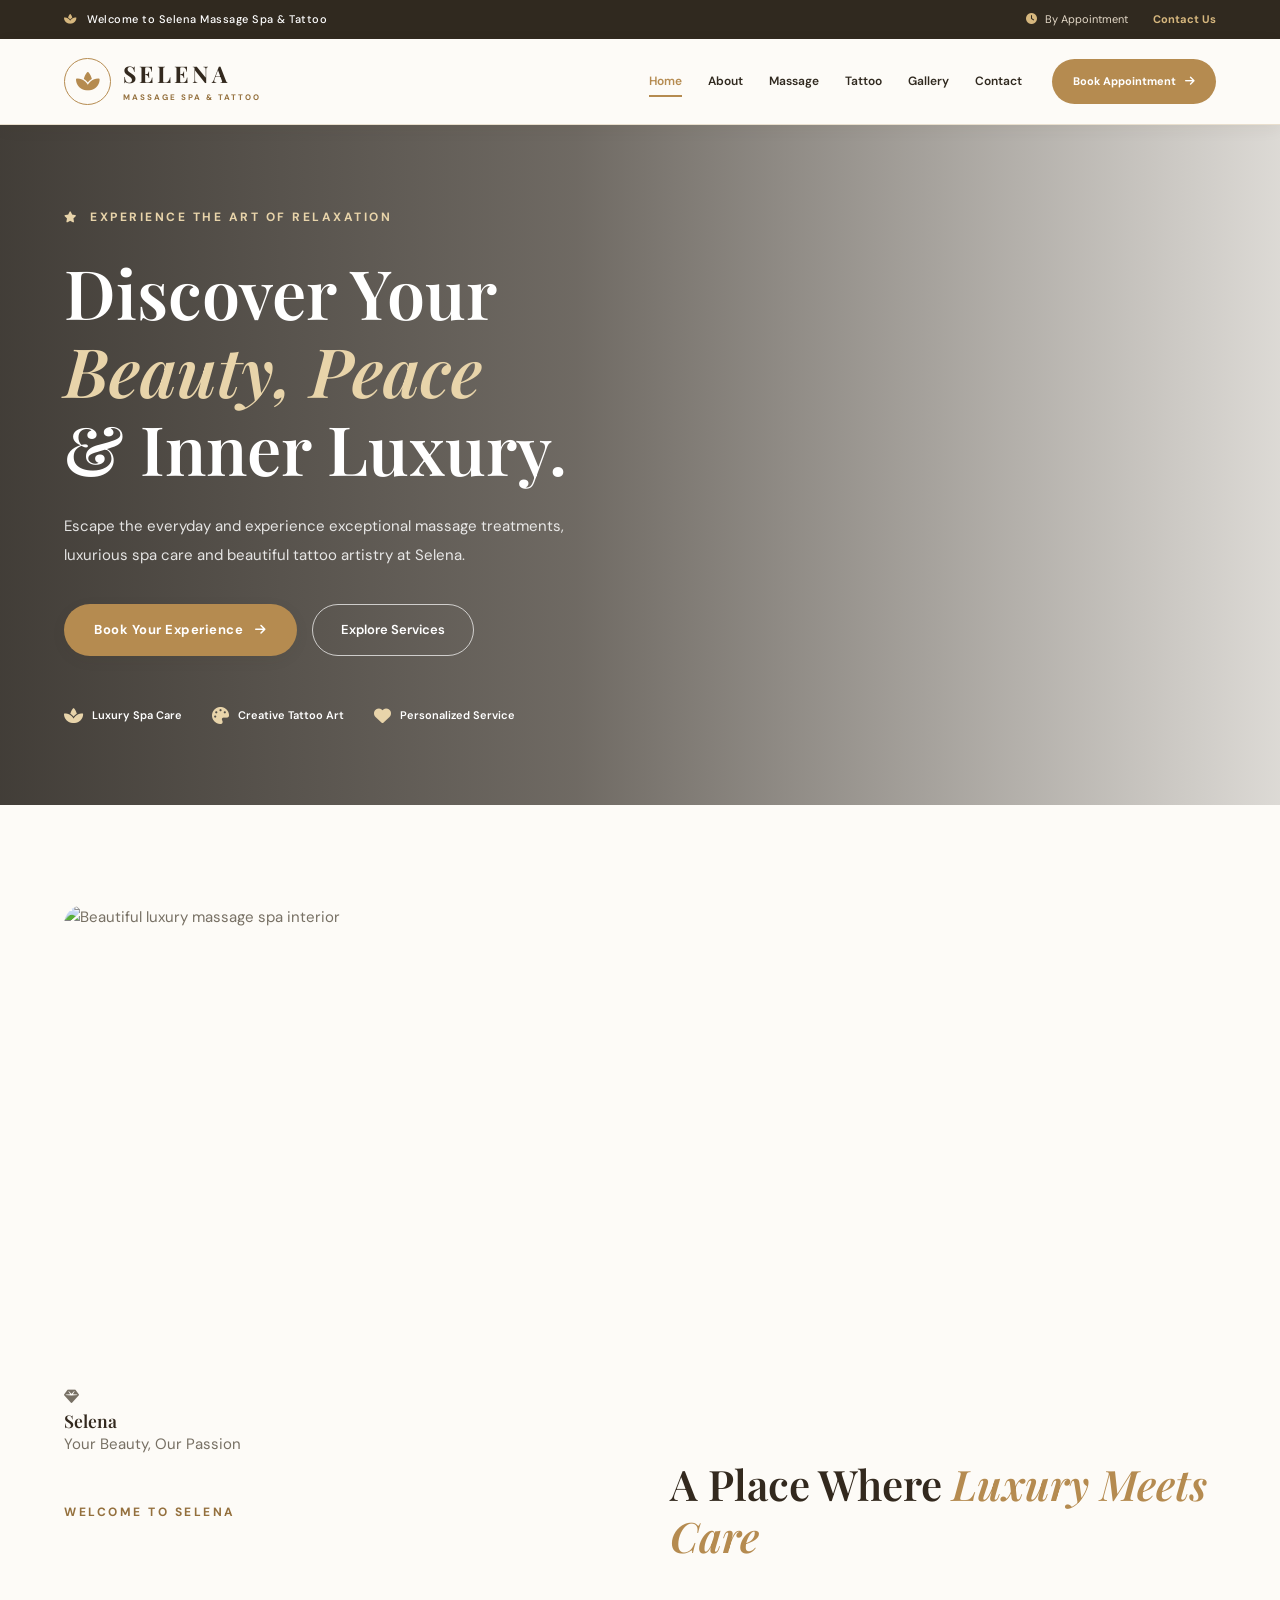
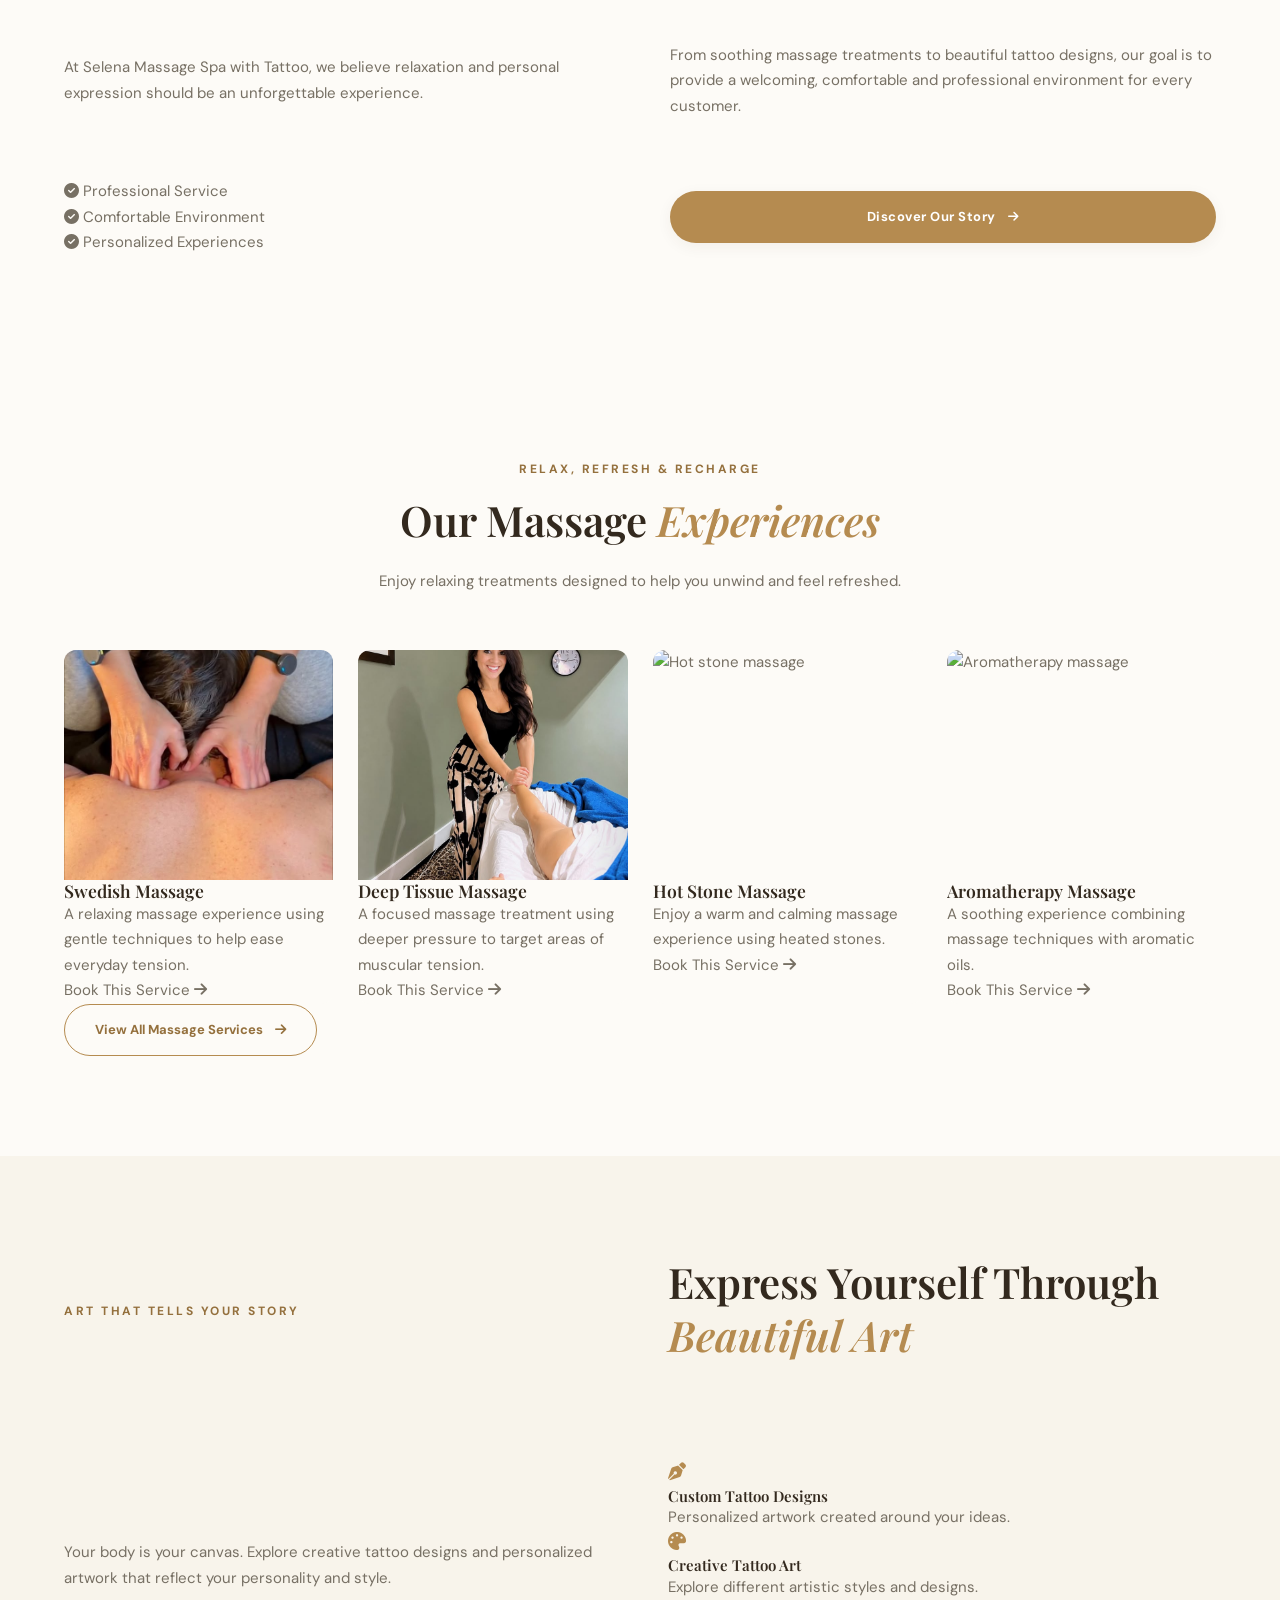
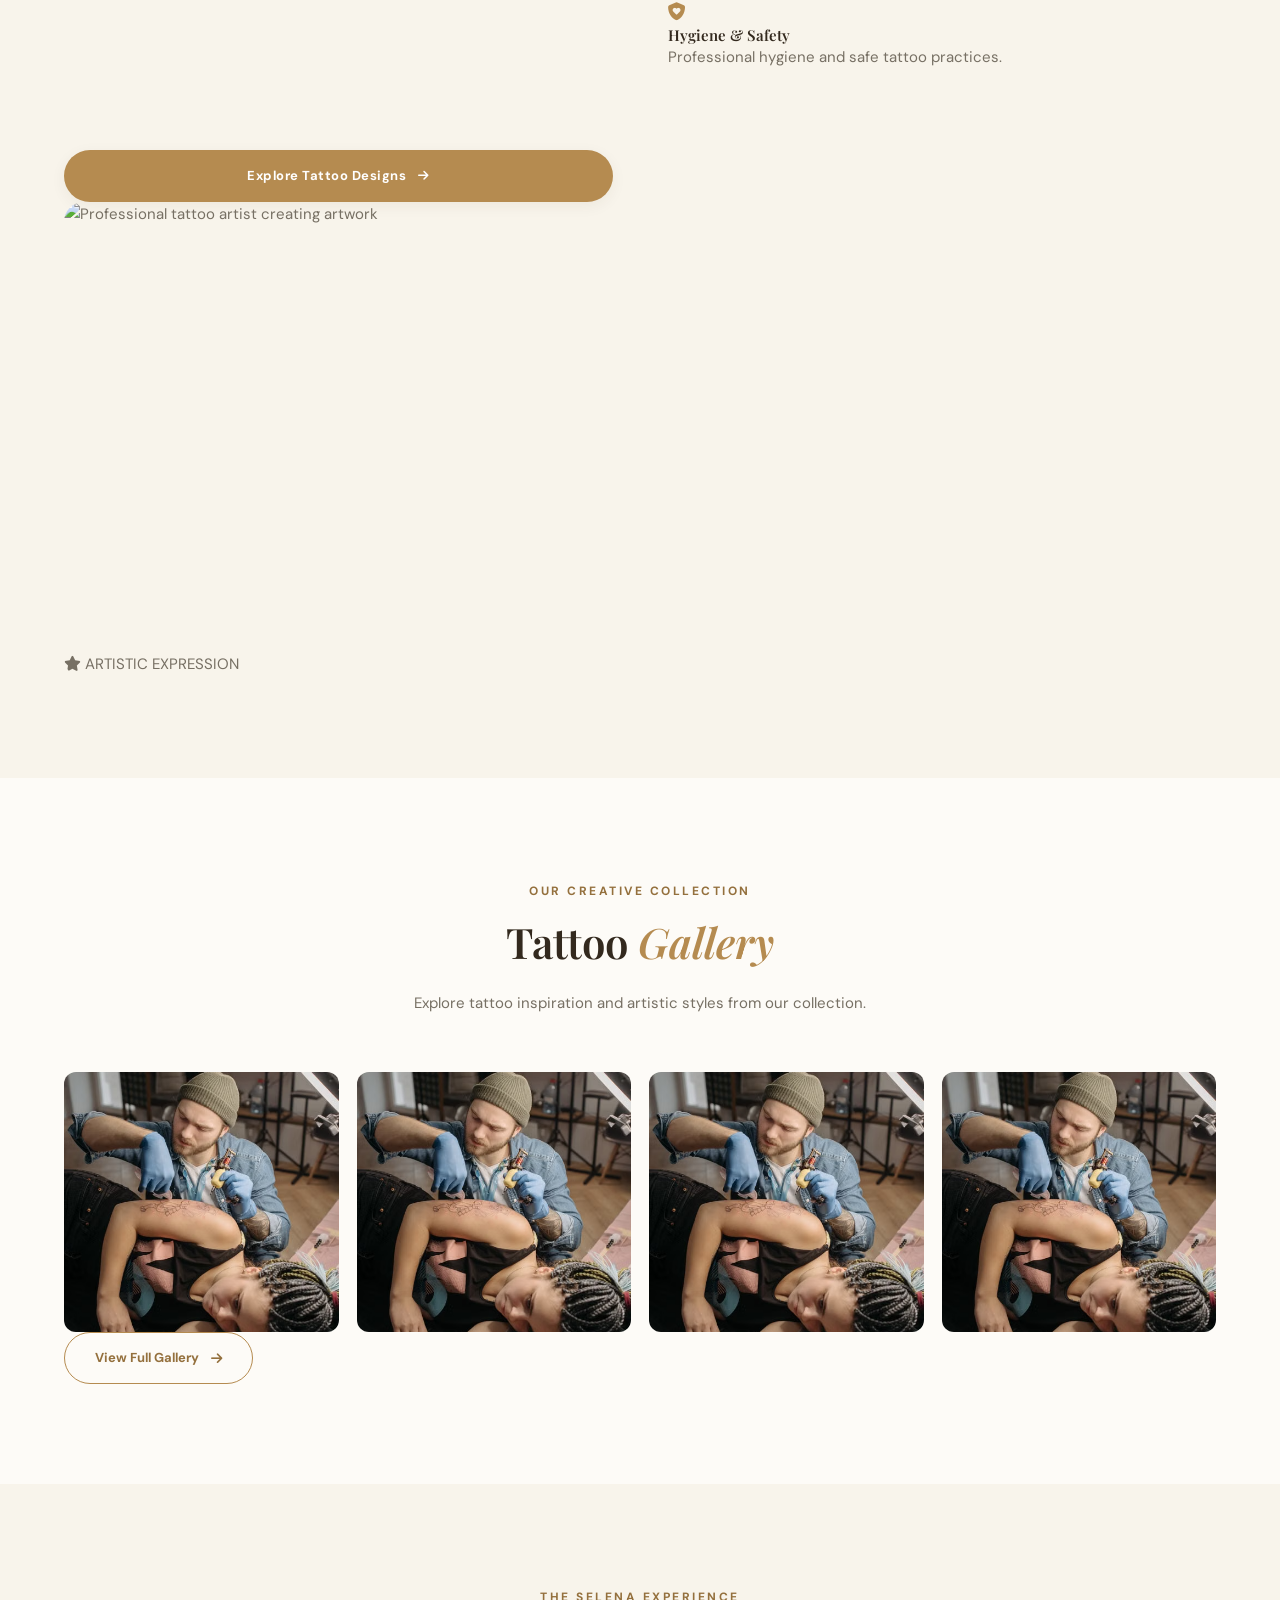
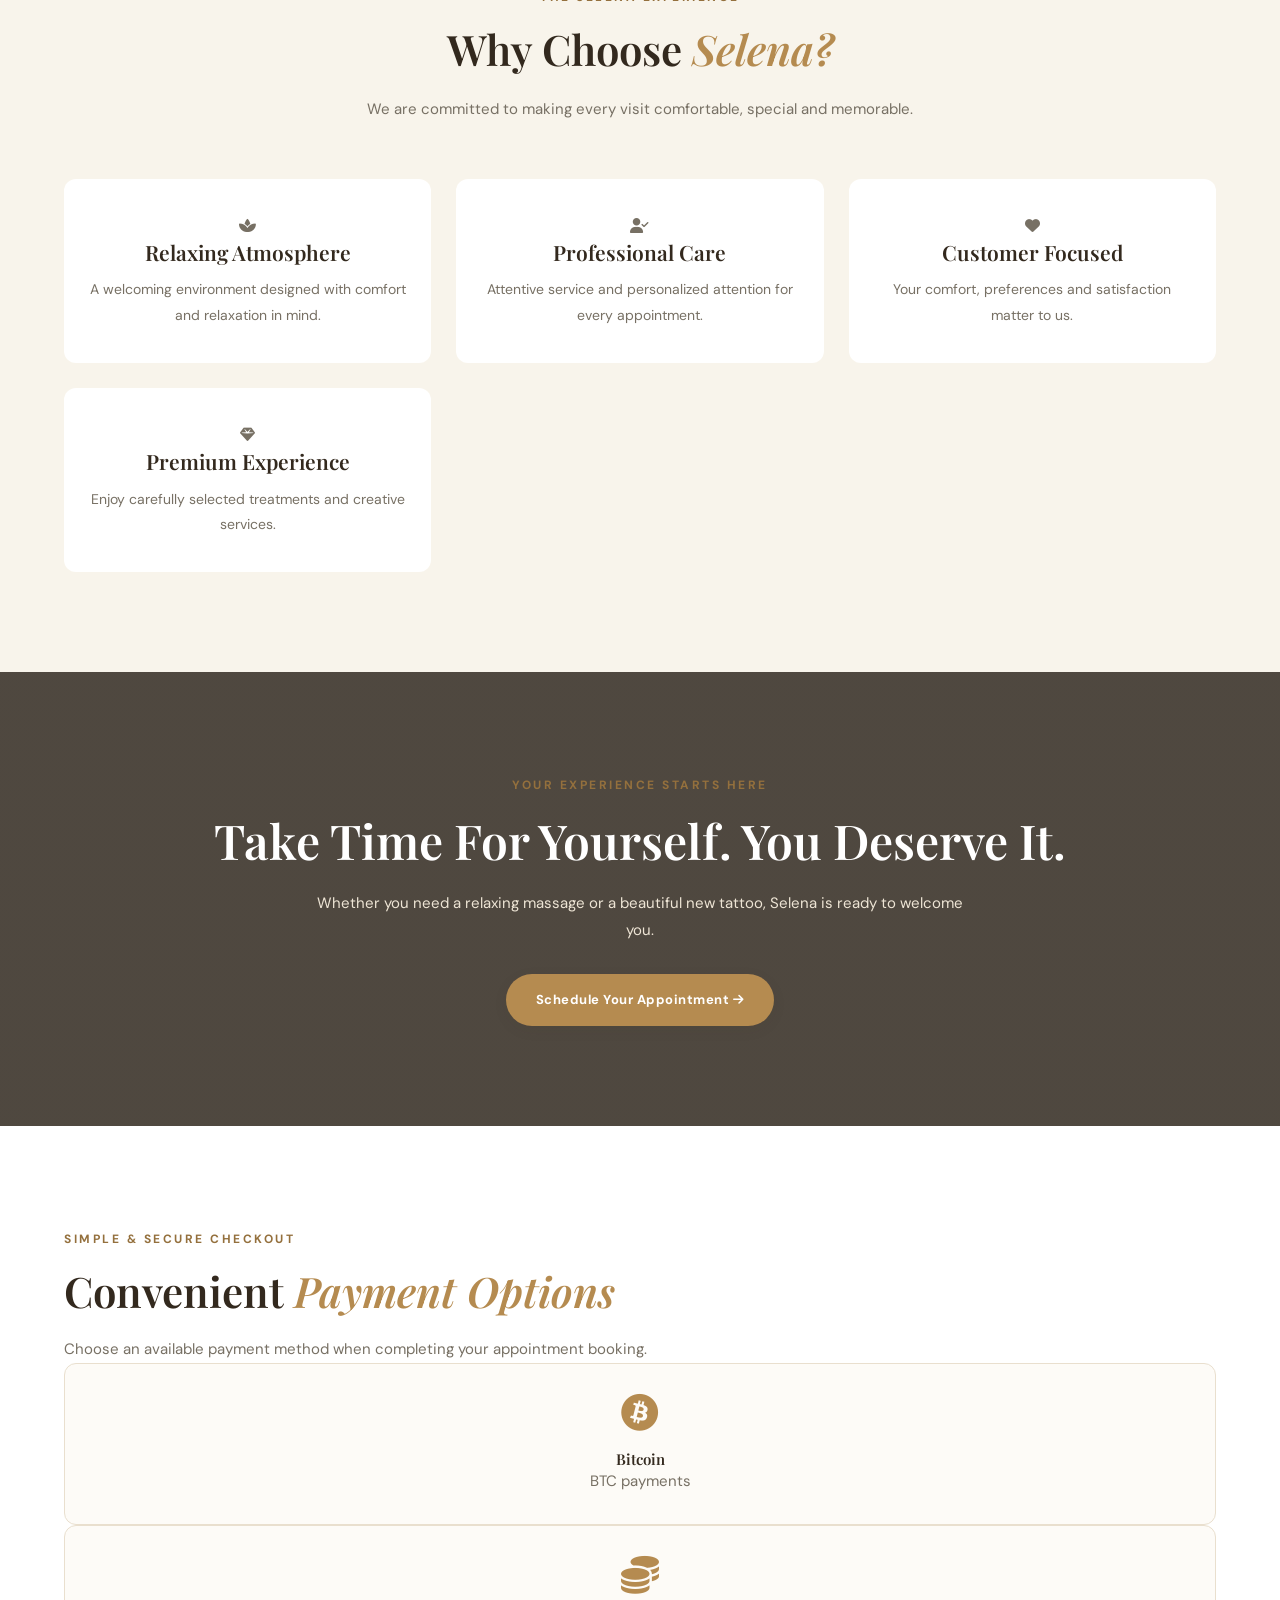
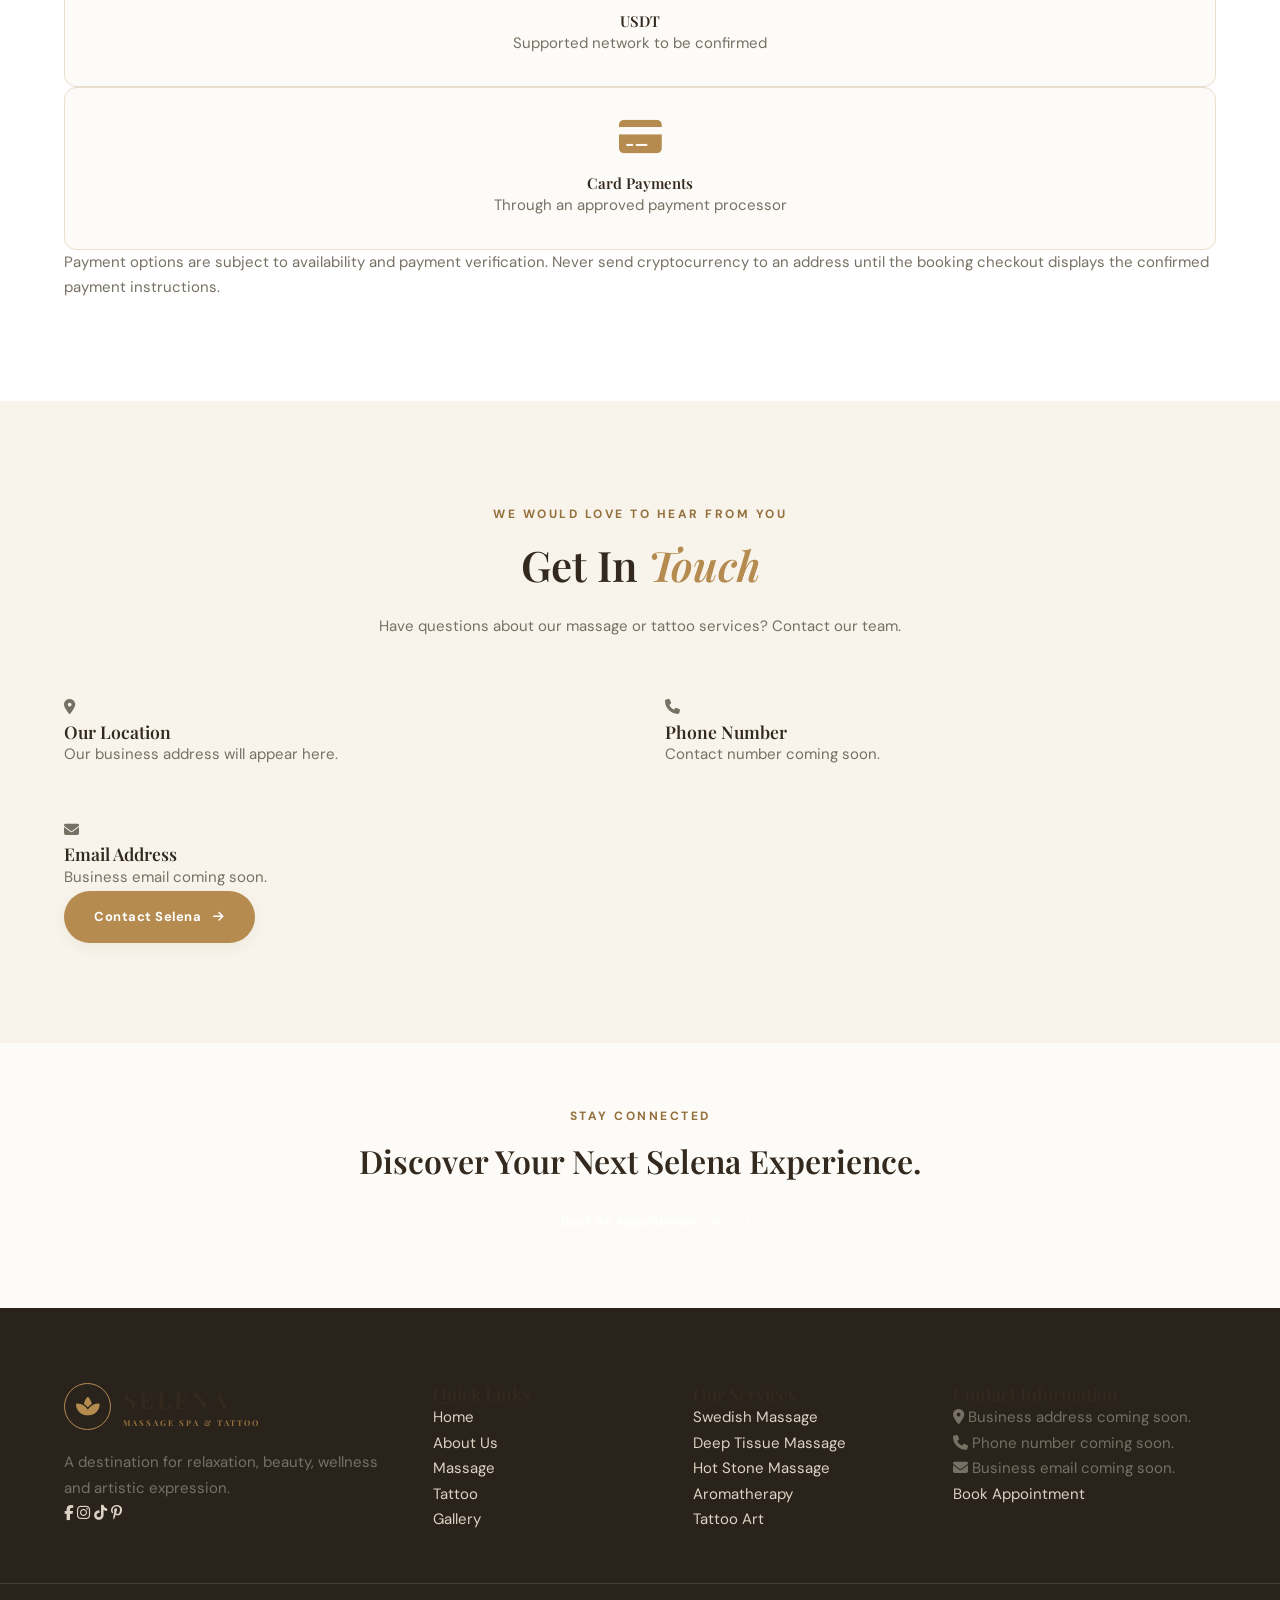
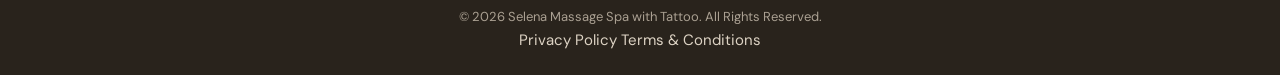
==== index.html @ 07707cc0 "Add files via upload" ====
<!DOCTYPE html>
<html lang="en">

<head>

    <meta charset="UTF-8">
    <meta http-equiv="X-UA-Compatible" content="IE=edge">

    <meta name="viewport" content="width=device-width, initial-scale=1.0">

    <meta name="description"
        content="Welcome to Selena Massage Spa with Tattoo. Experience luxury massage treatments, professional tattoo artistry and personalized spa services.">

    <meta name="keywords"
        content="Selena Massage Spa, Massage Therapy, Tattoo Studio, Luxury Spa, Body Massage, Tattoo Art">

    <meta name="author" content="Selena Massage Spa">

    <meta name="theme-color" content="#f8f3e9">

    <title>Selena Massage Spa with Tattoo | Luxury Spa & Tattoo Studio</title>

    <!-- Google Fonts -->

    <link rel="preconnect" href="https://fonts.googleapis.com">
    <link rel="preconnect" href="https://fonts.gstatic.com" crossorigin>

    <link
        href="https://fonts.googleapis.com/css2?family=DM+Sans:wght@400;500;600;700;800&family=Playfair+Display:wght@400;500;600;700&display=swap"
        rel="stylesheet">

    <!-- Font Awesome Icons -->

    <link
        rel="stylesheet"
        href="https://cdnjs.cloudflare.com/ajax/libs/font-awesome/6.5.2/css/all.min.css">

    <!-- Main CSS -->

    <link rel="stylesheet" href="css/style.css">

    <!-- Responsive CSS -->

    <link rel="stylesheet" href="css/responsive.css">

    <!-- Website JavaScript -->

    <script src="js/app.js" defer></script>

</head>

<body>

    <!-- ================================
         TOP ANNOUNCEMENT BAR
    ================================= -->

    <div class="top-bar">

        <div class="container top-bar-content">

            <p>
                <i class="fa-solid fa-spa"></i>
                Welcome to Selena Massage Spa & Tattoo
            </p>

            <div class="top-bar-contact">

                <span>
                    <i class="fa-solid fa-clock"></i>
                    By Appointment
                </span>

                <a href="contact.html">
                    Contact Us
                </a>

            </div>

        </div>

    </div>


    <!-- ================================
         HEADER / NAVIGATION
    ================================= -->

    <header class="header" id="header">

        <div class="container nav-container">

            <!-- Logo -->

            <a href="index.html" class="logo">

                <span class="logo-icon">
                    <i class="fa-solid fa-spa"></i>
                </span>

                <span class="logo-text">

                    <strong>SELENA</strong>

                    <small>MASSAGE SPA & TATTOO</small>

                </span>

            </a>


            <!-- Navigation -->

            <nav class="navbar" id="navbar">

                <ul class="nav-links">

                    <li>
                        <a href="index.html" class="active">Home</a>
                    </li>

                    <li>
                        <a href="about.html">About</a>
                    </li>

                    <li>
                        <a href="massage.html">Massage</a>
                    </li>

                    <li>
                        <a href="tattoo.html">Tattoo</a>
                    </li>

                    <li>
                        <a href="gallery.html">Gallery</a>
                    </li>

                    <li>
                        <a href="contact.html">Contact</a>
                    </li>

                </ul>

                <a href="booking.html" class="nav-book-btn">
                    Book Appointment
                    <i class="fa-solid fa-arrow-right"></i>
                </a>

            </nav>


            <!-- Mobile Menu Button -->

            <button
                class="menu-toggle"
                id="menu-toggle"
                aria-label="Open navigation menu"
                aria-expanded="false"
                aria-controls="navbar">

                <i class="fa-solid fa-bars"></i>

            </button>

        </div>

    </header>


    <!-- ================================
         HERO SECTION
    ================================= -->

    <section class="hero" id="home">

        <div class="hero-overlay"></div>

        <div class="container hero-container">

            <div class="hero-content">

                <span class="section-subtitle hero-subtitle">

                    <i class="fa-solid fa-star"></i>

                    EXPERIENCE THE ART OF RELAXATION

                </span>

                <h1>

                    Discover Your
                    <span>Beauty, Peace</span>
                    & Inner Luxury.

                </h1>

                <p>

                    Escape the everyday and experience exceptional
                    massage treatments, luxurious spa care and
                    beautiful tattoo artistry at Selena.

                </p>

                <div class="hero-buttons">

                    <a href="booking.html" class="primary-btn">

                        Book Your Experience

                        <i class="fa-solid fa-arrow-right"></i>

                    </a>

                    <a href="massage.html" class="secondary-btn">

                        Explore Services

                    </a>

                </div>


                <div class="hero-features">

                    <div>

                        <i class="fa-solid fa-spa"></i>

                        <span>Luxury Spa Care</span>

                    </div>

                    <div>

                        <i class="fa-solid fa-palette"></i>

                        <span>Creative Tattoo Art</span>

                    </div>

                    <div>

                        <i class="fa-solid fa-heart"></i>

                        <span>Personalized Service</span>

                    </div>

                </div>

            </div>

        </div>

    </section>


    <!-- ================================
         WELCOME SECTION
    ================================= -->

    <section class="welcome-section section-padding">

        <div class="container welcome-grid">

            <div class="welcome-image">

                <img
                    src="image/spa-interior.jpg"
                    alt="Beautiful luxury massage spa interior"
                    loading="lazy">

                <div class="experience-card">

                    <i class="fa-solid fa-gem"></i>

                    <h3>Selena</h3>

                    <p>Your Beauty, Our Passion</p>

                </div>

            </div>


            <div class="welcome-content">

                <span class="section-subtitle">

                    WELCOME TO SELENA

                </span>

                <h2 class="section-title">

                    A Place Where
                    <span>Luxury Meets Care</span>

                </h2>

                <p>

                    At Selena Massage Spa with Tattoo, we believe
                    relaxation and personal expression should be
                    an unforgettable experience.

                </p>

                <p>

                    From soothing massage treatments to beautiful
                    tattoo designs, our goal is to provide a welcoming,
                    comfortable and professional environment for every
                    customer.

                </p>

                <div class="welcome-points">

                    <div>

                        <i class="fa-solid fa-check-circle"></i>

                        Professional Service

                    </div>

                    <div>

                        <i class="fa-solid fa-check-circle"></i>

                        Comfortable Environment

                    </div>

                    <div>

                        <i class="fa-solid fa-check-circle"></i>

                        Personalized Experiences

                    </div>

                </div>

                <a href="about.html" class="primary-btn">

                    Discover Our Story

                    <i class="fa-solid fa-arrow-right"></i>

                </a>

            </div>

        </div>

    </section>


    <!-- ================================
         MASSAGE SERVICES
    ================================= -->

    <section class="services-section section-padding" id="massage">

        <div class="container">

            <div class="section-heading">

                <span class="section-subtitle">

                    RELAX, REFRESH & RECHARGE

                </span>

                <h2 class="section-title">

                    Our Massage
                    <span>Experiences</span>

                </h2>

                <p>

                    Enjoy relaxing treatments designed to help you
                    unwind and feel refreshed.

                </p>

            </div>


            <div class="services-grid">


                <!-- Service 1 -->

                <div class="service-card">

                    <div class="service-image">

                        <img
                            src="image/deep-tissue.jpg"
                            alt="Swedish massage treatment"
                            loading="lazy">

                        <span class="service-number">01</span>

                    </div>

                    <div class="service-content">

                        <h3>Swedish Massage</h3>

                        <p>

                            A relaxing massage experience using
                            gentle techniques to help ease everyday
                            tension.

                        </p>

                        <a href="booking.html?service=swedish-massage">

                            Book This Service

                            <i class="fa-solid fa-arrow-right"></i>

                        </a>

                    </div>

                </div>


                <!-- Service 2 -->

                <div class="service-card">

                    <div class="service-image">

                        <img
                            src="image/swedish-massage.jpg"
                            alt="Deep tissue massage treatment"
                            loading="lazy">

                        <span class="service-number">02</span>

                    </div>

                    <div class="service-content">

                        <h3>Deep Tissue Massage</h3>

                        <p>

                            A focused massage treatment using
                            deeper pressure to target areas of
                            muscular tension.

                        </p>

                        <a href="booking.html?service=deep-tissue">

                            Book This Service

                            <i class="fa-solid fa-arrow-right"></i>

                        </a>

                    </div>

                </div>


                <!-- Service 3 -->

                <div class="service-card">

                    <div class="service-image">

                        <img
                            src="image/hot-stone.jpg"
                            alt="Hot stone massage"
                            loading="lazy">

                        <span class="service-number">03</span>

                    </div>

                    <div class="service-content">

                        <h3>Hot Stone Massage</h3>

                        <p>

                            Enjoy a warm and calming massage
                            experience using heated stones.

                        </p>

                        <a href="booking.html?service=hot-stone">

                            Book This Service

                            <i class="fa-solid fa-arrow-right"></i>

                        </a>

                    </div>

                </div>


                <!-- Service 4 -->

                <div class="service-card">

                    <div class="service-image">

                        <img
                            src="image/aromatherapy.jpg"
                            alt="Aromatherapy massage"
                            loading="lazy">

                        <span class="service-number">04</span>

                    </div>

                    <div class="service-content">

                        <h3>Aromatherapy Massage</h3>

                        <p>

                            A soothing experience combining
                            massage techniques with aromatic
                            oils.

                        </p>

                        <a href="booking.html?service=aromatherapy">

                            Book This Service

                            <i class="fa-solid fa-arrow-right"></i>

                        </a>

                    </div>

                </div>

            </div>


            <div class="section-button">

                <a href="massage.html" class="outline-btn">

                    View All Massage Services

                    <i class="fa-solid fa-arrow-right"></i>

                </a>

            </div>

        </div>

    </section>


    <!-- ================================
         TATTOO SECTION
    ================================= -->

    <section class="tattoo-section section-padding" id="tattoo">

        <div class="container tattoo-grid">

            <div class="tattoo-content">

                <span class="section-subtitle">

                    ART THAT TELLS YOUR STORY

                </span>

                <h2 class="section-title">

                    Express Yourself
                    Through <span>Beautiful Art</span>

                </h2>

                <p>

                    Your body is your canvas. Explore creative
                    tattoo designs and personalized artwork
                    that reflect your personality and style.

                </p>

                <div class="tattoo-features">

                    <div>

                        <i class="fa-solid fa-pen-nib"></i>

                        <div>

                            <h4>Custom Tattoo Designs</h4>

                            <p>Personalized artwork created around your ideas.</p>

                        </div>

                    </div>


                    <div>

                        <i class="fa-solid fa-palette"></i>

                        <div>

                            <h4>Creative Tattoo Art</h4>

                            <p>Explore different artistic styles and designs.</p>

                        </div>

                    </div>


                    <div>

                        <i class="fa-solid fa-shield-heart"></i>

                        <div>

                            <h4>Hygiene & Safety</h4>

                            <p>Professional hygiene and safe tattoo practices.</p>

                        </div>

                    </div>

                </div>

                <a href="tattoo.html" class="primary-btn">

                    Explore Tattoo Designs

                    <i class="fa-solid fa-arrow-right"></i>

                </a>

            </div>


            <div class="tattoo-image">

                <img
                    src="image/tattoo-artist.jpg"
                    alt="Professional tattoo artist creating artwork"
                    loading="lazy">

                <div class="tattoo-image-label">

                    <i class="fa-solid fa-star"></i>

                    <span>ARTISTIC EXPRESSION</span>

                </div>

            </div>

        </div>

    </section>


    <!-- ================================
         FEATURED TATTOO GALLERY
    ================================= -->

    <section class="gallery-section section-padding">

        <div class="container">

            <div class="section-heading">

                <span class="section-subtitle">

                    OUR CREATIVE COLLECTION

                </span>

                <h2 class="section-title">

                    Tattoo <span>Gallery</span>

                </h2>

                <p>

                    Explore tattoo inspiration and artistic
                    styles from our collection.

                </p>

            </div>


            <div class="gallery-grid">

                <a href="gallery.html" class="gallery-item">

                    <img
                        src="image/tattoo-1.png"
                        alt="Floral tattoo inspiration"
                        loading="lazy">

                    <div class="gallery-overlay">

                        <span>Floral Art</span>

                        <i class="fa-solid fa-plus"></i>

                    </div>

                </a>


                <a href="gallery.html" class="gallery-item">

                    <img
                        src="image/tattoo-1.png"
                        alt="Fine line tattoo inspiration"
                        loading="lazy">

                    <div class="gallery-overlay">

                        <span>Fine Line Art</span>

                        <i class="fa-solid fa-plus"></i>

                    </div>

                </a>


                <a href="gallery.html" class="gallery-item">

                    <img
                        src="image/tattoo-1.png"
                        alt="Creative tattoo design"
                        loading="lazy">

                    <div class="gallery-overlay">

                        <span>Creative Designs</span>

                        <i class="fa-solid fa-plus"></i>

                    </div>

                </a>


                <a href="gallery.html" class="gallery-item">

                    <img
                        src="image/tattoo-1.png"
                        alt="Artistic tattoo design"
                        loading="lazy">

                    <div class="gallery-overlay">

                        <span>Artistic Style</span>

                        <i class="fa-solid fa-plus"></i>

                    </div>

                </a>

            </div>


            <div class="section-button">

                <a href="gallery.html" class="outline-btn">

                    View Full Gallery

                    <i class="fa-solid fa-arrow-right"></i>

                </a>

            </div>

        </div>

    </section>


    <!-- ================================
         WHY CHOOSE US
    ================================= -->

    <section class="why-section section-padding">

        <div class="container">

            <div class="section-heading">

                <span class="section-subtitle">

                    THE SELENA EXPERIENCE

                </span>

                <h2 class="section-title">

                    Why Choose <span>Selena?</span>

                </h2>

                <p>

                    We are committed to making every visit
                    comfortable, special and memorable.

                </p>

            </div>


            <div class="why-grid">

                <div class="why-card">

                    <i class="fa-solid fa-spa"></i>

                    <h3>Relaxing Atmosphere</h3>

                    <p>

                        A welcoming environment designed
                        with comfort and relaxation in mind.

                    </p>

                </div>


                <div class="why-card">

                    <i class="fa-solid fa-user-check"></i>

                    <h3>Professional Care</h3>

                    <p>

                        Attentive service and personalized
                        attention for every appointment.

                    </p>

                </div>


                <div class="why-card">

                    <i class="fa-solid fa-heart"></i>

                    <h3>Customer Focused</h3>

                    <p>

                        Your comfort, preferences and
                        satisfaction matter to us.

                    </p>

                </div>


                <div class="why-card">

                    <i class="fa-solid fa-gem"></i>

                    <h3>Premium Experience</h3>

                    <p>

                        Enjoy carefully selected treatments
                        and creative services.

                    </p>

                </div>

            </div>

        </div>

    </section>


    <!-- ================================
         BOOKING CALL TO ACTION
    ================================= -->

    <section class="booking-cta">

        <div class="booking-cta-overlay"></div>

        <div class="container booking-cta-content">

            <span class="section-subtitle">

                YOUR EXPERIENCE STARTS HERE

            </span>

            <h2>

                Take Time For Yourself.
                You Deserve It.

            </h2>

            <p>

                Whether you need a relaxing massage or
                a beautiful new tattoo, Selena is ready
                to welcome you.

            </p>

            <a href="booking.html" class="primary-btn">

                Schedule Your Appointment

                <i class="fa-solid fa-arrow-right"></i>

            </a>

        </div>

    </section>


    <!-- ================================
         PAYMENT INFORMATION
    ================================= -->

    <section class="payment-section section-padding">

        <div class="container payment-container">

            <div class="payment-content">

                <span class="section-subtitle">

                    SIMPLE & SECURE CHECKOUT

                </span>

                <h2 class="section-title">

                    Convenient <span>Payment Options</span>

                </h2>

                <p>

                    Choose an available payment method when
                    completing your appointment booking.

                </p>

            </div>


            <div class="payment-methods">

                <div class="payment-card">

                    <i class="fa-brands fa-bitcoin"></i>

                    <div>

                        <h4>Bitcoin</h4>

                        <span>BTC payments</span>

                    </div>

                </div>


                <div class="payment-card">

                    <i class="fa-solid fa-coins"></i>

                    <div>

                        <h4>USDT</h4>

                        <span>Supported network to be confirmed</span>

                    </div>

                </div>


                <div class="payment-card">

                    <i class="fa-solid fa-credit-card"></i>

                    <div>

                        <h4>Card Payments</h4>

                        <span>Through an approved payment processor</span>

                    </div>

                </div>

            </div>

            <p class="payment-note">

                Payment options are subject to availability and
                payment verification. Never send cryptocurrency
                to an address until the booking checkout displays
                the confirmed payment instructions.

            </p>

        </div>

    </section>


    <!-- ================================
         CONTACT SECTION
    ================================= -->

    <section class="contact-section section-padding">

        <div class="container">

            <div class="section-heading">

                <span class="section-subtitle">

                    WE WOULD LOVE TO HEAR FROM YOU

                </span>

                <h2 class="section-title">

                    Get In <span>Touch</span>

                </h2>

                <p>

                    Have questions about our massage or tattoo
                    services? Contact our team.

                </p>

            </div>


            <div class="contact-grid">

                <div class="contact-card">

                    <i class="fa-solid fa-location-dot"></i>

                    <h3>Our Location</h3>

                    <p>Our business address will appear here.</p>

                </div>


                <div class="contact-card">

                    <i class="fa-solid fa-phone"></i>

                    <h3>Phone Number</h3>

                    <p>Contact number coming soon.</p>

                </div>


                <div class="contact-card">

                    <i class="fa-solid fa-envelope"></i>

                    <h3>Email Address</h3>

                    <p>Business email coming soon.</p>

                </div>

            </div>


            <div class="contact-button">

                <a href="contact.html" class="primary-btn">

                    Contact Selena

                    <i class="fa-solid fa-arrow-right"></i>

                </a>

            </div>

        </div>

    </section>


    <!-- ================================
         NEWSLETTER / FINAL CTA
    ================================= -->

    <section class="newsletter-section">

        <div class="container newsletter-container">

            <div>

                <span class="section-subtitle">

                    STAY CONNECTED

                </span>

                <h2>

                    Discover Your Next
                    Selena Experience.

                </h2>

            </div>

            <a href="booking.html" class="secondary-btn">

                Book An Appointment

                <i class="fa-solid fa-arrow-right"></i>

            </a>

        </div>

    </section>


    <!-- ================================
         FOOTER
    ================================= -->

    <footer class="footer">

        <div class="container footer-grid">


            <!-- Footer Brand -->

            <div class="footer-brand">

                <a href="index.html" class="logo footer-logo">

                    <span class="logo-icon">

                        <i class="fa-solid fa-spa"></i>

                    </span>

                    <span class="logo-text">

                        <strong>SELENA</strong>

                        <small>MASSAGE SPA & TATTOO</small>

                    </span>

                </a>

                <p>

                    A destination for relaxation, beauty,
                    wellness and artistic expression.

                </p>


                <div class="social-links">

                    <a href="#" aria-label="Facebook">

                        <i class="fa-brands fa-facebook-f"></i>

                    </a>

                    <a href="#" aria-label="Instagram">

                        <i class="fa-brands fa-instagram"></i>

                    </a>

                    <a href="#" aria-label="TikTok">

                        <i class="fa-brands fa-tiktok"></i>

                    </a>

                    <a href="#" aria-label="Pinterest">

                        <i class="fa-brands fa-pinterest-p"></i>

                    </a>

                </div>

            </div>


            <!-- Quick Links -->

            <div class="footer-links">

                <h3>Quick Links</h3>

                <ul>

                    <li><a href="index.html">Home</a></li>

                    <li><a href="about.html">About Us</a></li>

                    <li><a href="massage.html">Massage</a></li>

                    <li><a href="tattoo.html">Tattoo</a></li>

                    <li><a href="gallery.html">Gallery</a></li>

                </ul>

            </div>


            <!-- Services -->

            <div class="footer-links">

                <h3>Our Services</h3>

                <ul>

                    <li><a href="massage.html">Swedish Massage</a></li>

                    <li><a href="massage.html">Deep Tissue Massage</a></li>

                    <li><a href="massage.html">Hot Stone Massage</a></li>

                    <li><a href="massage.html">Aromatherapy</a></li>

                    <li><a href="tattoo.html">Tattoo Art</a></li>

                </ul>

            </div>


            <!-- Footer Contact -->

            <div class="footer-contact">

                <h3>Contact Information</h3>

                <p>

                    <i class="fa-solid fa-location-dot"></i>

                    Business address coming soon.

                </p>

                <p>

                    <i class="fa-solid fa-phone"></i>

                    Phone number coming soon.

                </p>

                <p>

                    <i class="fa-solid fa-envelope"></i>

                    Business email coming soon.

                </p>

                <a href="booking.html" class="footer-book-btn">

                    Book Appointment

                </a>

            </div>

        </div>


        <!-- Footer Bottom -->

        <div class="footer-bottom">

            <div class="container footer-bottom-content">

                <p>

                    &copy; <span id="current-year">2026</span>
                    Selena Massage Spa with Tattoo.
                    All Rights Reserved.

                </p>

                <div>

                    <a href="privacy.html">Privacy Policy</a>

                    <a href="terms.html">Terms & Conditions</a>

                </div>

            </div>

        </div>

    </footer>


</body>

</html>
---- css/style.css ----
/* =========================================
   SELENA MASSAGE SPA WITH TATTOO
   MAIN STYLESHEET
   PART 1
========================================= */


/* =========================================
   1. GOOGLE FONT FALLBACK
========================================= */

@import url('https://fonts.googleapis.com/css2?family=DM+Sans:wght@400;500;600;700;800&family=Playfair+Display:wght@400;500;600;700&display=swap');


/* =========================================
   2. ROOT VARIABLES
========================================= */

:root {

    /* Main Colors */

    --primary-color: #b58b50;

    --primary-dark: #94703d;

    --primary-light: #d6b77e;

    --gold-light: #e8d4aa;


    /* Background Colors */

    --cream-color: #f8f4eb;

    --cream-light: #fdfbf7;

    --white-color: #ffffff;

    --beige-color: #eee5d5;


    /* Text Colors */

    --dark-color: #30291f;

    --heading-color: #33291e;

    --text-color: #777064;

    --light-text: #aaa092;


    /* Border Colors */

    --border-color: #e9dfce;


    /* Typography */

    --heading-font: 'Playfair Display', serif;

    --body-font: 'DM Sans', sans-serif;


    /* Shadows */

    --shadow-sm: 0 4px 15px rgba(70, 50, 25, 0.06);

    --shadow-md: 0 10px 30px rgba(70, 50, 25, 0.10);

    --shadow-lg: 0 15px 45px rgba(70, 50, 25, 0.15);


    /* Border Radius */

    --radius-sm: 6px;

    --radius-md: 12px;

    --radius-lg: 20px;

    --radius-full: 50px;


    /* Transitions */

    --transition: all 0.35s ease;


    /* Layout */

    --container-width: 1200px;

}


/* =========================================
   3. GLOBAL RESET
========================================= */

* {

    margin: 0;

    padding: 0;

    box-sizing: border-box;

}


html {

    scroll-behavior: smooth;

    scroll-padding-top: 100px;

}


body {

    font-family: var(--body-font);

    background: var(--cream-light);

    color: var(--text-color);

    font-size: 15px;

    line-height: 1.7;

    overflow-x: hidden;

}


body,
button,
input,
textarea,
select {

    font-family: var(--body-font);

}


img {

    max-width: 100%;

    display: block;

    object-fit: cover;

}


a {

    text-decoration: none;

    color: inherit;

    transition: var(--transition);

}


ul {

    list-style: none;

}


button {

    border: none;

    outline: none;

    cursor: pointer;

}


.container {

    width: 90%;

    max-width: var(--container-width);

    margin: 0 auto;

}


.section-padding {

    padding: 100px 0;

}


/* =========================================
   4. GLOBAL TYPOGRAPHY
========================================= */

h1,
h2,
h3,
h4,
h5,
h6 {

    font-family: var(--heading-font);

    color: var(--heading-color);

    font-weight: 600;

    line-height: 1.25;

}


p {

    color: var(--text-color);

}


.section-subtitle {

    display: inline-block;

    color: var(--primary-dark);

    font-size: 12px;

    font-weight: 700;

    letter-spacing: 2.5px;

    text-transform: uppercase;

    margin-bottom: 15px;

}


.section-title {

    font-family: var(--heading-font);

    font-size: 42px;

    font-weight: 600;

    line-height: 1.25;

    color: var(--heading-color);

    margin-bottom: 20px;

}


.section-title span {

    color: var(--primary-color);

    font-style: italic;

}


.section-heading {

    text-align: center;

    max-width: 700px;

    margin: 0 auto 55px;

}


.section-heading p {

    font-size: 15px;

    line-height: 1.9;

    max-width: 580px;

    margin: 0 auto;

}


/* =========================================
   5. PRIMARY BUTTON
========================================= */

.primary-btn {

    display: inline-flex;

    align-items: center;

    justify-content: center;

    gap: 12px;

    padding: 15px 30px;

    background: var(--primary-color);

    color: var(--white-color);

    font-size: 13px;

    font-weight: 700;

    letter-spacing: 0.5px;

    border-radius: var(--radius-full);

    transition: var(--transition);

    box-shadow: var(--shadow-sm);

}


.primary-btn:hover {

    background: var(--primary-dark);

    transform: translateY(-4px);

    box-shadow: var(--shadow-md);

}


.primary-btn i {

    font-size: 12px;

    transition: var(--transition);

}


.primary-btn:hover i {

    transform: translateX(5px);

}


/* =========================================
   6. SECONDARY BUTTON
========================================= */

.secondary-btn {

    display: inline-flex;

    align-items: center;

    justify-content: center;

    gap: 10px;

    padding: 14px 28px;

    color: var(--white-color);

    border: 1px solid rgba(255, 255, 255, 0.7);

    border-radius: var(--radius-full);

    font-size: 13px;

    font-weight: 600;

    transition: var(--transition);

}


.secondary-btn:hover {

    background: var(--white-color);

    color: var(--primary-dark);

    transform: translateY(-3px);

}


/* =========================================
   7. OUTLINE BUTTON
========================================= */

.outline-btn {

    display: inline-flex;

    align-items: center;

    justify-content: center;

    gap: 12px;

    padding: 14px 30px;

    border: 1px solid var(--primary-color);

    color: var(--primary-dark);

    border-radius: var(--radius-full);

    font-size: 13px;

    font-weight: 700;

    transition: var(--transition);

}


.outline-btn:hover {

    background: var(--primary-color);

    color: var(--white-color);

    transform: translateY(-3px);

}


/* =========================================
   8. TOP ANNOUNCEMENT BAR
========================================= */

.top-bar {

    width: 100%;

    background: var(--dark-color);

    color: var(--white-color);

    padding: 10px 0;

    font-size: 11px;

}


.top-bar-content {

    display: flex;

    align-items: center;

    justify-content: space-between;

}


.top-bar p {

    color: var(--white-color);

    font-size: 11px;

    font-weight: 500;

    letter-spacing: 0.5px;

}


.top-bar p i {

    color: var(--primary-light);

    margin-right: 7px;

}


.top-bar-contact {

    display: flex;

    align-items: center;

    gap: 25px;

}


.top-bar-contact span {

    color: #e4d9c8;

}


.top-bar-contact span i {

    color: var(--primary-light);

    margin-right: 5px;

}


.top-bar-contact a {

    color: var(--primary-light);

    font-weight: 700;

}


.top-bar-contact a:hover {

    color: var(--white-color);

}


/* =========================================
   9. MAIN HEADER
========================================= */

.header {

    width: 100%;

    background: rgba(253, 251, 247, 0.97);

    position: sticky;

    top: 0;

    left: 0;

    z-index: 1000;

    border-bottom: 1px solid var(--border-color);

    box-shadow: var(--shadow-sm);

    transition: var(--transition);

}


.nav-container {

    display: flex;

    align-items: center;

    justify-content: space-between;

    min-height: 85px;

}


/* =========================================
   10. LOGO
========================================= */

.logo {

    display: inline-flex;

    align-items: center;

    gap: 12px;

    flex-shrink: 0;

}


.logo-icon {

    width: 47px;

    height: 47px;

    display: flex;

    align-items: center;

    justify-content: center;

    border: 1px solid var(--primary-color);

    border-radius: 50%;

    color: var(--primary-color);

    font-size: 21px;

}


.logo-text {

    display: flex;

    flex-direction: column;

    line-height: 1.2;

}


.logo-text strong {

    font-family: var(--heading-font);

    color: var(--heading-color);

    font-size: 23px;

    letter-spacing: 3px;

}


.logo-text small {

    color: var(--primary-dark);

    font-size: 8px;

    font-weight: 700;

    letter-spacing: 2px;

    margin-top: 5px;

}


/* =========================================
   11. NAVIGATION
========================================= */

.navbar {

    display: flex;

    align-items: center;

    gap: 30px;

}


.nav-links {

    display: flex;

    align-items: center;

    gap: 26px;

}


.nav-links li a {

    color: var(--dark-color);

    font-size: 12px;

    font-weight: 600;

    position: relative;

    padding: 10px 0;

}


.nav-links li a::after {

    content: '';

    position: absolute;

    left: 0;

    bottom: 2px;

    width: 0;

    height: 2px;

    background: var(--primary-color);

    transition: var(--transition);

}


.nav-links li a:hover,

.nav-links li a.active {

    color: var(--primary-color);

}


.nav-links li a:hover::after,

.nav-links li a.active::after {

    width: 100%;

}


/* =========================================
   12. NAVIGATION BOOKING BUTTON
========================================= */

.nav-book-btn {

    display: inline-flex;

    align-items: center;

    justify-content: center;

    gap: 9px;

    padding: 13px 21px;

    background: var(--primary-color);

    color: var(--white-color);

    font-size: 11px;

    font-weight: 700;

    border-radius: var(--radius-full);

    white-space: nowrap;

    transition: var(--transition);

}


.nav-book-btn:hover {

    background: var(--primary-dark);

    transform: translateY(-3px);

}


.nav-book-btn i {

    font-size: 11px;

}


/* =========================================
   13. MOBILE MENU BUTTON
========================================= */

.menu-toggle {

    display: none;

    align-items: center;

    justify-content: center;

    width: 43px;

    height: 43px;

    background: var(--primary-color);

    color: var(--white-color);

    border-radius: 8px;

    font-size: 18px;

    transition: var(--transition);

}


.menu-toggle:hover {

    background: var(--primary-dark);

}


/* =========================================
   14. HERO SECTION
========================================= */

.hero {

    width: 100%;

    min-height: 680px;

    display: flex;

    align-items: center;

    position: relative;

    background-image: url('../images/hero/hero-spa.jpg');

    background-position: center;

    background-size: cover;

    background-repeat: no-repeat;

    overflow: hidden;

}


/* Hero Overlay */

.hero-overlay {

    position: absolute;

    inset: 0;

    background: linear-gradient(
        90deg,
        rgba(28, 23, 17, 0.83) 0%,
        rgba(35, 28, 20, 0.65) 45%,
        rgba(35, 28, 20, 0.15) 100%
    );

}


/* Hero Container */

.hero-container {

    position: relative;

    z-index: 2;

    padding-top: 70px;

    padding-bottom: 70px;

}


/* Hero Content */

.hero-content {

    max-width: 680px;

    animation: heroFadeUp 1s ease forwards;

}


.hero-subtitle {

    color: var(--gold-light);

    margin-bottom: 25px;

}


.hero-subtitle i {

    margin-right: 6px;

    font-size: 11px;

}


/* Hero Heading */

.hero-content h1 {

    font-family: var(--heading-font);

    color: var(--white-color);

    font-size: clamp(42px, 5.5vw, 68px);

    line-height: 1.15;

    font-weight: 600;

    margin-bottom: 25px;

    max-width: 650px;

}


.hero-content h1 span {

    display: block;

    color: var(--gold-light);

    font-style: italic;

}


/* Hero Paragraph */

.hero-content > p {

    color: rgba(255, 255, 255, 0.85);

    font-size: 15px;

    line-height: 1.9;

    max-width: 530px;

    margin-bottom: 35px;

}


/* Hero Buttons */

.hero-buttons {

    display: flex;

    align-items: center;

    flex-wrap: wrap;

    gap: 15px;

    margin-bottom: 50px;

}


/* Hero Features */

.hero-features {

    display: flex;

    align-items: center;

    flex-wrap: wrap;

    gap: 30px;

}


.hero-features div {

    display: flex;

    align-items: center;

    gap: 9px;

    color: var(--white-color);

    font-size: 11px;

    font-weight: 600;

}


.hero-features div i {

    color: var(--gold-light);

    font-size: 17px;

}


/* =========================================
   15. HERO ANIMATION
========================================= */

@keyframes heroFadeUp {

    from {

        opacity: 0;

        transform: translateY(35px);

    }

    to {

        opacity: 1;

        transform: translateY(0);

    }

}


/* =========================================
   END OF PART 1
========================================= */



/* =========================================
   SELENA MASSAGE SPA WITH TATTOO
   CSS PART 2 — HOMEPAGE SECTIONS
========================================= */


/* =========================================
   WELCOME SECTION
========================================= */

.welcome-section {
    background: var(--cream-light);
}

.welcome-content {
    display: grid;
    grid-template-columns: 1fr 1fr;
    align-items: center;
    gap: 60px;
}

.welcome-image {
    position: relative;
}

.welcome-image img {
    width: 100%;
    height: 480px;
    object-fit: cover;
    border-radius: var(--radius-lg);
    box-shadow: var(--shadow-medium);
}

.welcome-text {
    padding: 20px 0;
}

.welcome-text p {
    color: var(--text-color);
    line-height: 1.9;
    margin-bottom: 20px;
}

.welcome-text .primary-btn {
    margin-top: 15px;
}


/* =========================================
   MASSAGE SERVICES SECTION
========================================= */

.massage-section {
    background: var(--white-color);
}

.services-grid {
    display: grid;
    grid-template-columns: repeat(4, 1fr);
    gap: 25px;
}

.service-card {
    background: var(--cream-light);
    border-radius: var(--radius-md);
    overflow: hidden;
    box-shadow: var(--shadow-light);
    transition: var(--transition);
}

.service-card:hover {
    transform: translateY(-10px);
    box-shadow: var(--shadow-medium);
}

.service-image {
    width: 100%;
    height: 230px;
    overflow: hidden;
}

.service-image img {
    width: 100%;
    height: 100%;
    object-fit: cover;
    transition: var(--transition);
}

.service-card:hover .service-image img {
    transform: scale(1.08);
}

.service-info {
    padding: 25px 20px;
}

.service-info h3 {
    color: var(--heading-color);
    font-family: var(--heading-font);
    font-size: 21px;
    margin-bottom: 12px;
}

.service-info p {
    color: var(--text-color);
    font-size: 14px;
    line-height: 1.8;
    margin-bottom: 15px;
}

.service-link {
    color: var(--primary-color);
    font-weight: 700;
    display: inline-flex;
    align-items: center;
    gap: 8px;
    transition: var(--transition);
}

.service-link:hover {
    color: var(--primary-dark);
    gap: 13px;
}


/* =========================================
   TATTOO SECTION
========================================= */

.tattoo-section {
    background: var(--cream-color);
}

.tattoo-content {
    display: grid;
    grid-template-columns: 1fr 1fr;
    align-items: center;
    gap: 55px;
}

.tattoo-image {
    overflow: hidden;
    border-radius: var(--radius-lg);
    box-shadow: var(--shadow-medium);
}

.tattoo-image img {
    width: 100%;
    height: 450px;
    object-fit: cover;
    transition: var(--transition);
}

.tattoo-image:hover img {
    transform: scale(1.04);
}

.tattoo-text p {
    color: var(--text-color);
    line-height: 1.9;
    margin-bottom: 20px;
}

.tattoo-features {
    margin: 25px 0;
}

.tattoo-features li {
    display: flex;
    align-items: center;
    gap: 12px;
    margin-bottom: 15px;
    color: var(--dark-color);
}

.tattoo-features i {
    color: var(--primary-color);
    font-size: 18px;
}


/* =========================================
   TATTOO GALLERY
========================================= */

.tattoo-gallery {
    background: var(--white-color);
}

.gallery-grid {
    display: grid;
    grid-template-columns: repeat(4, 1fr);
    gap: 18px;
}

.gallery-item {
    height: 260px;
    overflow: hidden;
    position: relative;
    border-radius: var(--radius-md);
    cursor: pointer;
}

.gallery-item img {
    width: 100%;
    height: 100%;
    object-fit: cover;
    transition: var(--transition);
}

.gallery-item:hover img {
    transform: scale(1.1);
}

.gallery-item::after {
    content: "";
    position: absolute;
    inset: 0;
    background: rgba(48, 41, 31, 0.15);
    opacity: 0;
    transition: var(--transition);
}

.gallery-item:hover::after {
    opacity: 1;
}


/* =========================================
   WHY CHOOSE US
========================================= */

.why-section {
    background: var(--cream-color);
}

.why-grid {
    display: grid;
    grid-template-columns: repeat(3, 1fr);
    gap: 25px;
}

.why-card {
    background: var(--white-color);
    padding: 35px 25px;
    border-radius: var(--radius-md);
    text-align: center;
    box-shadow: var(--shadow-light);
    transition: var(--transition);
}

.why-card:hover {
    transform: translateY(-8px);
    box-shadow: var(--shadow-medium);
}

.why-icon {
    width: 75px;
    height: 75px;
    background: var(--cream-color);
    color: var(--primary-color);
    border-radius: 50%;
    display: flex;
    align-items: center;
    justify-content: center;
    font-size: 30px;
    margin: 0 auto 20px;
}

.why-card h3 {
    font-family: var(--heading-font);
    color: var(--heading-color);
    font-size: 21px;
    margin-bottom: 12px;
}

.why-card p {
    color: var(--text-color);
    font-size: 14px;
    line-height: 1.8;
}


/* =========================================
   BOOKING CALL TO ACTION
========================================= */

.booking-cta {
    background:
        linear-gradient(
            rgba(48, 41, 31, 0.85),
            rgba(48, 41, 31, 0.85)
        ),
        url("../images/hero/booking-bg.jpg") center/cover no-repeat;

    padding: 100px 20px;
    text-align: center;
    color: var(--white-color);
}

.booking-cta h2 {
    color: var(--white-color);
    font-family: var(--heading-font);
    font-size: clamp(30px, 4vw, 48px);
    margin-bottom: 20px;
}

.booking-cta p {
    max-width: 650px;
    margin: 0 auto 30px;
    line-height: 1.8;
    color: #eee5d5;
}

.booking-cta .primary-btn {
    display: inline-block;
}


/* =========================================
   PAYMENT INFORMATION SECTION
========================================= */

.payment-section {
    background: var(--white-color);
}

.payment-grid {
    display: grid;
    grid-template-columns: repeat(3, 1fr);
    gap: 25px;
}

.payment-card {
    padding: 30px 25px;
    background: var(--cream-light);
    border: 1px solid var(--border-color);
    border-radius: var(--radius-md);
    text-align: center;
    transition: var(--transition);
}

.payment-card:hover {
    border-color: var(--primary-color);
    transform: translateY(-6px);
    box-shadow: var(--shadow-light);
}

.payment-card i {
    font-size: 38px;
    color: var(--primary-color);
    margin-bottom: 18px;
}

.payment-card h3 {
    font-family: var(--heading-font);
    color: var(--heading-color);
    margin-bottom: 12px;
}

.payment-card p {
    color: var(--text-color);
    font-size: 14px;
    line-height: 1.8;
}


/* =========================================
   CONTACT SECTION
========================================= */

.contact-section {
    background: var(--cream-color);
}

.contact-grid {
    display: grid;
    grid-template-columns: 1fr 1fr;
    gap: 50px;
}

.contact-info {
    display: flex;
    flex-direction: column;
    gap: 25px;
}

.contact-item {
    display: flex;
    align-items: flex-start;
    gap: 18px;
}

.contact-icon {
    width: 50px;
    height: 50px;
    min-width: 50px;
    background: var(--white-color);
    color: var(--primary-color);
    border-radius: 50%;
    display: flex;
    justify-content: center;
    align-items: center;
    font-size: 20px;
}

.contact-item h3 {
    color: var(--heading-color);
    font-size: 18px;
    margin-bottom: 7px;
}

.contact-item p {
    color: var(--text-color);
    line-height: 1.7;
}

.contact-form {
    background: var(--white-color);
    padding: 35px;
    border-radius: var(--radius-md);
    box-shadow: var(--shadow-light);
}

.contact-form input,
.contact-form textarea {
    width: 100%;
    padding: 15px;
    border: 1px solid var(--border-color);
    border-radius: var(--radius-sm);
    outline: none;
    font-family: var(--body-font);
    margin-bottom: 18px;
    transition: var(--transition);
}

.contact-form input:focus,
.contact-form textarea:focus {
    border-color: var(--primary-color);
}

.contact-form textarea {
    height: 140px;
    resize: vertical;
}

.contact-form button {
    border: none;
    cursor: pointer;
}


/* =========================================
   FOOTER
========================================= */

.footer {
    background: #29231c;
    color: #ddd3c4;
    padding: 75px 0 0;
}

.footer-grid {
    display: grid;
    grid-template-columns: 1.5fr 1fr 1fr 1.2fr;
    gap: 40px;
    padding-bottom: 50px;
}

.footer-logo {
    color: var(--primary-light);
    font-family: var(--heading-font);
    font-size: 27px;
    font-weight: 700;
    margin-bottom: 20px;
}

.footer-about p {
    color: #bcb2a4;
    line-height: 1.9;
    font-size: 14px;
}

.footer-column h3 {
    color: var(--white-color);
    font-family: var(--heading-font);
    font-size: 20px;
    margin-bottom: 22px;
}

.footer-column ul li {
    margin-bottom: 13px;
}

.footer-column ul li a {
    color: #bcb2a4;
    font-size: 14px;
    transition: var(--transition);
}

.footer-column ul li a:hover {
    color: var(--primary-light);
    padding-left: 5px;
}

.footer-socials {
    display: flex;
    gap: 12px;
    margin-top: 22px;
}

.footer-socials a {
    width: 40px;
    height: 40px;
    background: rgba(255, 255, 255, 0.1);
    color: var(--white-color);
    border-radius: 50%;
    display: flex;
    align-items: center;
    justify-content: center;
    transition: var(--transition);
}

.footer-socials a:hover {
    background: var(--primary-color);
    transform: translateY(-4px);
}

.footer-bottom {
    border-top: 1px solid rgba(255, 255, 255, 0.12);
    padding: 22px 0;
    text-align: center;
}

.footer-bottom p {
    color: #aaa092;
    font-size: 13px;
}


/* =========================================
   NEWSLETTER / BOOKING CTA
========================================= */

.newsletter-section {
    background: var(--cream-light);
    padding: 60px 20px;
    text-align: center;
}

.newsletter-section h2 {
    font-family: var(--heading-font);
    color: var(--heading-color);
    font-size: 32px;
    margin-bottom: 15px;
}

.newsletter-section p {
    color: var(--text-color);
    line-height: 1.8;
    margin-bottom: 25px;
}
---- css/responsive.css ----
/* =========================================
   SELENA MASSAGE SPA WITH TATTOO
   RESPONSIVE CSS
========================================= */


/* =========================================
   LARGE LAPTOPS AND SMALL DESKTOPS
========================================= */

@media screen and (max-width: 1200px) {

    .container {
        width: 92%;
    }

    .services-grid {
        grid-template-columns: repeat(2, 1fr);
    }

    .gallery-grid {
        grid-template-columns: repeat(2, 1fr);
    }

    .footer-grid {
        grid-template-columns: repeat(2, 1fr);
    }

}


/* =========================================
   TABLETS
========================================= */

@media screen and (max-width: 992px) {

    /* Navigation */

    .navbar {
        gap: 20px;
    }

    .nav-links {
        gap: 18px;
    }

    .nav-links a {
        font-size: 13px;
    }

    /* Hero */

    .hero {
        min-height: 600px;
    }

    .hero-content {
        max-width: 650px;
    }

    .hero-title {
        font-size: 48px;
    }

    /* Welcome */

    .welcome-content {
        gap: 35px;
    }

    .welcome-image img {
        height: 400px;
    }

    /* Massage */

    .services-grid {
        grid-template-columns: repeat(2, 1fr);
    }

    /* Tattoo */

    .tattoo-content {
        gap: 35px;
    }

    .tattoo-image img {
        height: 400px;
    }

    /* Why choose us */

    .why-grid {
        grid-template-columns: repeat(2, 1fr);
    }

    /* Payments */

    .payment-grid {
        grid-template-columns: repeat(2, 1fr);
    }

    /* Contact */

    .contact-grid {
        gap: 30px;
    }

    /* Footer */

    .footer-grid {
        grid-template-columns: repeat(2, 1fr);
    }

}


/* =========================================
   MOBILE NAVIGATION AND TABLET PHONES
========================================= */

@media screen and (max-width: 768px) {

    /* Top bar */

    .top-bar {
        text-align: center;
        padding: 10px;
    }

    /* Header */

    .header {
        position: sticky;
        top: 0;
        z-index: 1000;
    }

    .nav-container {
        position: relative;
        min-height: 75px;
    }

    .menu-toggle {
        display: flex;
        align-items: center;
        justify-content: center;
    }

    .navbar {
        position: absolute;
        top: 100%;
        left: 0;
        width: 100%;
        background: var(--white-color);
        display: none;
        flex-direction: column;
        align-items: stretch;
        padding: 20px;
        box-shadow: var(--shadow-medium);
        gap: 0;
    }

    .navbar.active {
        display: flex;
    }

    .nav-links {
        display: flex;
        flex-direction: column;
        gap: 0;
        width: 100%;
    }

    .nav-links li {
        width: 100%;
        border-bottom: 1px solid var(--border-color);
    }

    .nav-links a {
        display: block;
        padding: 15px 5px;
        font-size: 15px;
    }

    .nav-booking-btn {
        display: block;
        text-align: center;
        margin-top: 15px;
    }

    /* Hero */

    .hero {
        min-height: 580px;
        text-align: center;
        padding: 80px 20px;
    }

    .hero-content {
        margin: auto;
    }

    .hero-title {
        font-size: 40px;
    }

    .hero-subtitle {
        font-size: 14px;
    }

    .hero-description {
        font-size: 15px;
    }

    .hero-buttons {
        justify-content: center;
        flex-wrap: wrap;
    }

    .hero-features {
        justify-content: center;
        flex-wrap: wrap;
    }

    /* Section headings */

    .section-title {
        font-size: 34px;
    }

    .section-subtitle {
        font-size: 12px;
    }

    /* Welcome */

    .welcome-content {
        grid-template-columns: 1fr;
        gap: 30px;
    }

    .welcome-image img {
        height: 350px;
    }

    /* Massage services */

    .services-grid {
        grid-template-columns: repeat(2, 1fr);
        gap: 18px;
    }

    .service-image {
        height: 190px;
    }

    .service-info {
        padding: 20px 15px;
    }

    /* Tattoo */

    .tattoo-content {
        grid-template-columns: 1fr;
        gap: 30px;
    }

    .tattoo-image img {
        height: 350px;
    }

    /* Tattoo gallery */

    .gallery-grid {
        grid-template-columns: repeat(2, 1fr);
        gap: 12px;
    }

    .gallery-item {
        height: 210px;
    }

    /* Why choose us */

    .why-grid {
        grid-template-columns: repeat(2, 1fr);
        gap: 15px;
    }

    .why-card {
        padding: 25px 15px;
    }

    /* Booking CTA */

    .booking-cta {
        padding: 75px 20px;
    }

    /* Payment */

    .payment-grid {
        grid-template-columns: repeat(2, 1fr);
    }

    /* Contact */

    .contact-grid {
        grid-template-columns: 1fr;
    }

    .contact-form {
        padding: 25px;
    }

    /* Footer */

    .footer-grid {
        grid-template-columns: repeat(2, 1fr);
        gap: 30px;
    }

}


/* =========================================
   SMALL MOBILE PHONES
========================================= */

@media screen and (max-width: 480px) {

    .container {
        width: 92%;
    }

    /* Logo */

    .logo {
        font-size: 21px;
    }

    /* Hero */

    .hero {
        min-height: 540px;
        padding: 70px 15px;
    }

    .hero-title {
        font-size: 32px;
        line-height: 1.3;
    }

    .hero-description {
        font-size: 14px;
    }

    .hero-buttons {
        flex-direction: column;
        align-items: center;
    }

    .hero-buttons a {
        width: 100%;
        max-width: 260px;
        text-align: center;
    }

    /* Section headings */

    .section-title {
        font-size: 29px;
    }

    /* Welcome */

    .welcome-image img {
        height: 280px;
    }

    /* Services */

    .services-grid {
        grid-template-columns: 1fr;
    }

    .service-image {
        height: 230px;
    }

    /* Tattoo */

    .tattoo-image img {
        height: 280px;
    }

    /* Gallery */

    .gallery-grid {
        grid-template-columns: 1fr 1fr;
    }

    .gallery-item {
        height: 160px;
    }

    /* Why choose us */

    .why-grid {
        grid-template-columns: 1fr;
    }

    /* Payment */

    .payment-grid {
        grid-template-columns: 1fr;
    }

    /* Contact */

    .contact-form {
        padding: 20px;
    }

    /* Footer */

    .footer-grid {
        grid-template-columns: 1fr;
        text-align: center;
    }

    .footer-socials {
        justify-content: center;
    }

    .footer-column ul li a:hover {
        padding-left: 0;
    }

    /* Booking CTA */

    .booking-cta h2 {
        font-size: 29px;
    }

}


/* =========================================
   EXTRA SMALL SCREENS
========================================= */

@media screen and (max-width: 350px) {

    .hero-title {
        font-size: 27px;
    }

    .section-title {
        font-size: 25px;
    }

    .gallery-grid {
        grid-template-columns: 1fr;
    }

    .gallery-item {
        height: 220px;
    }

}
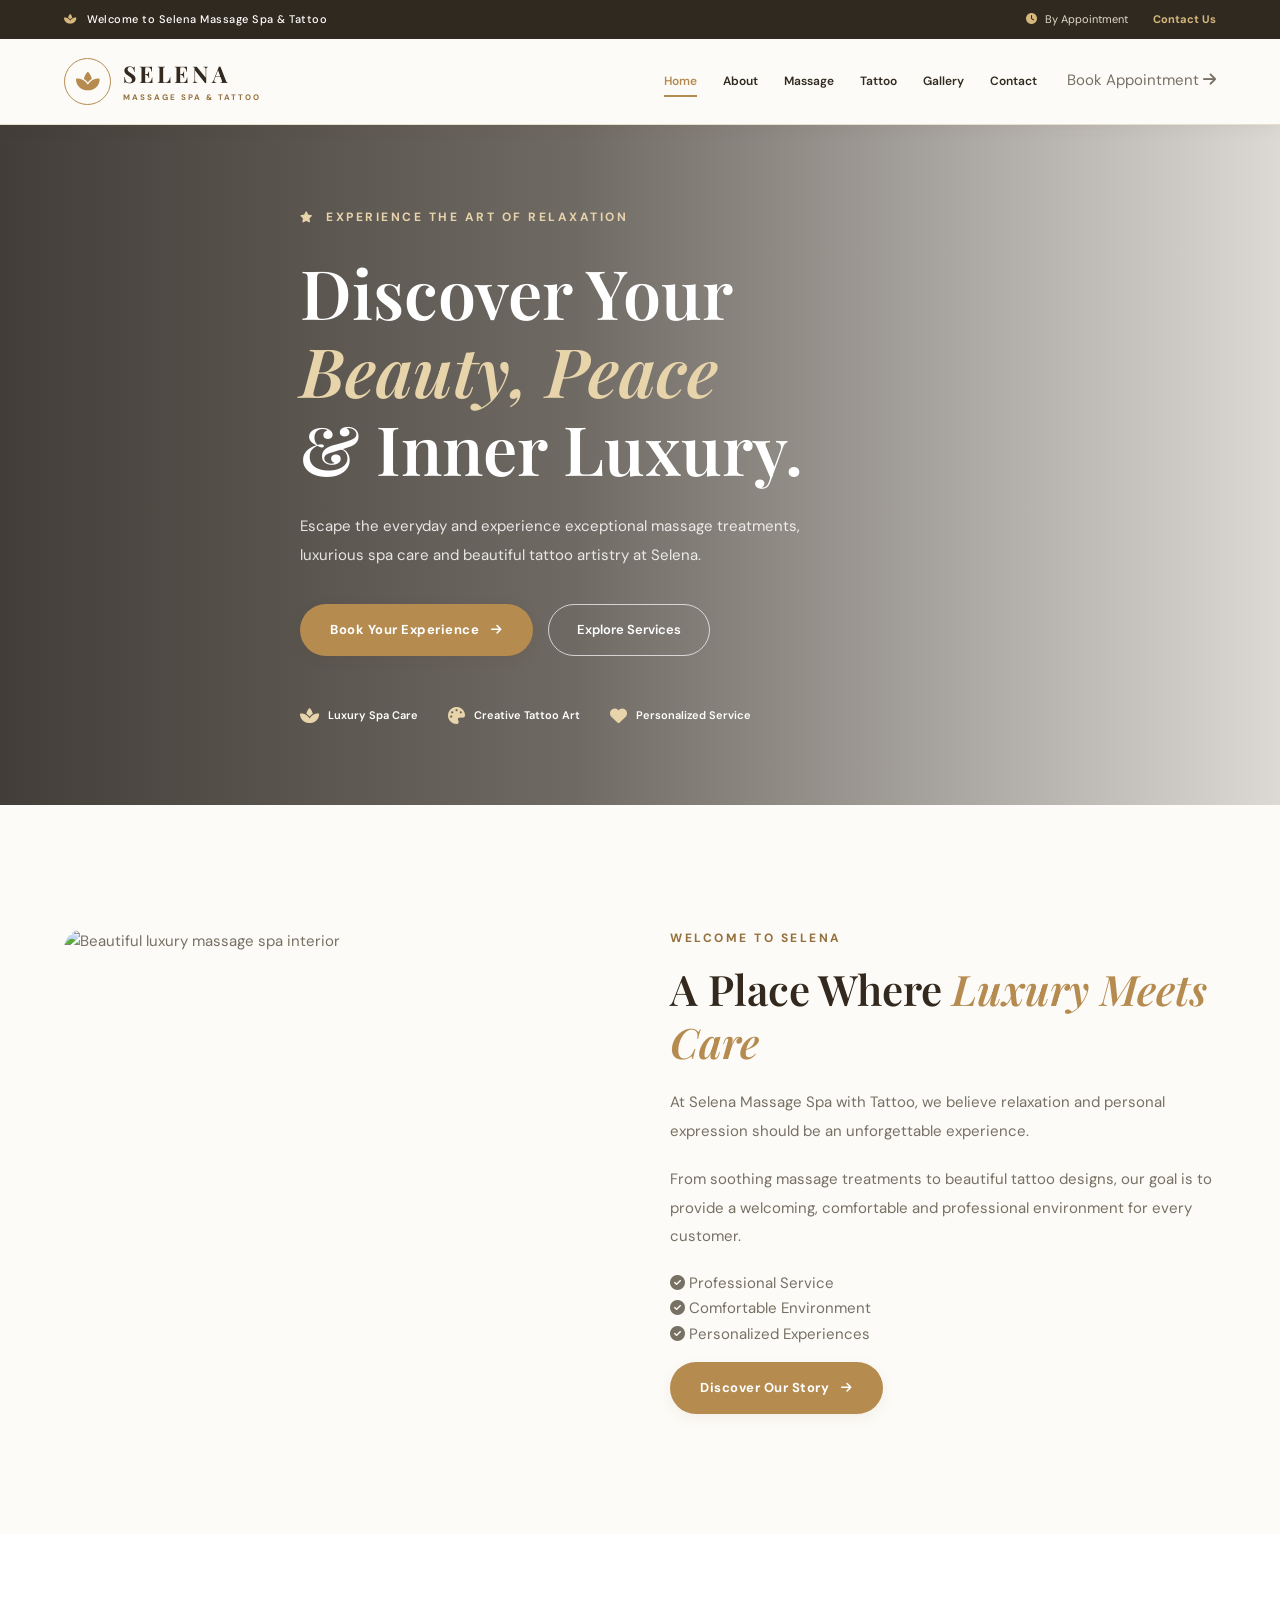
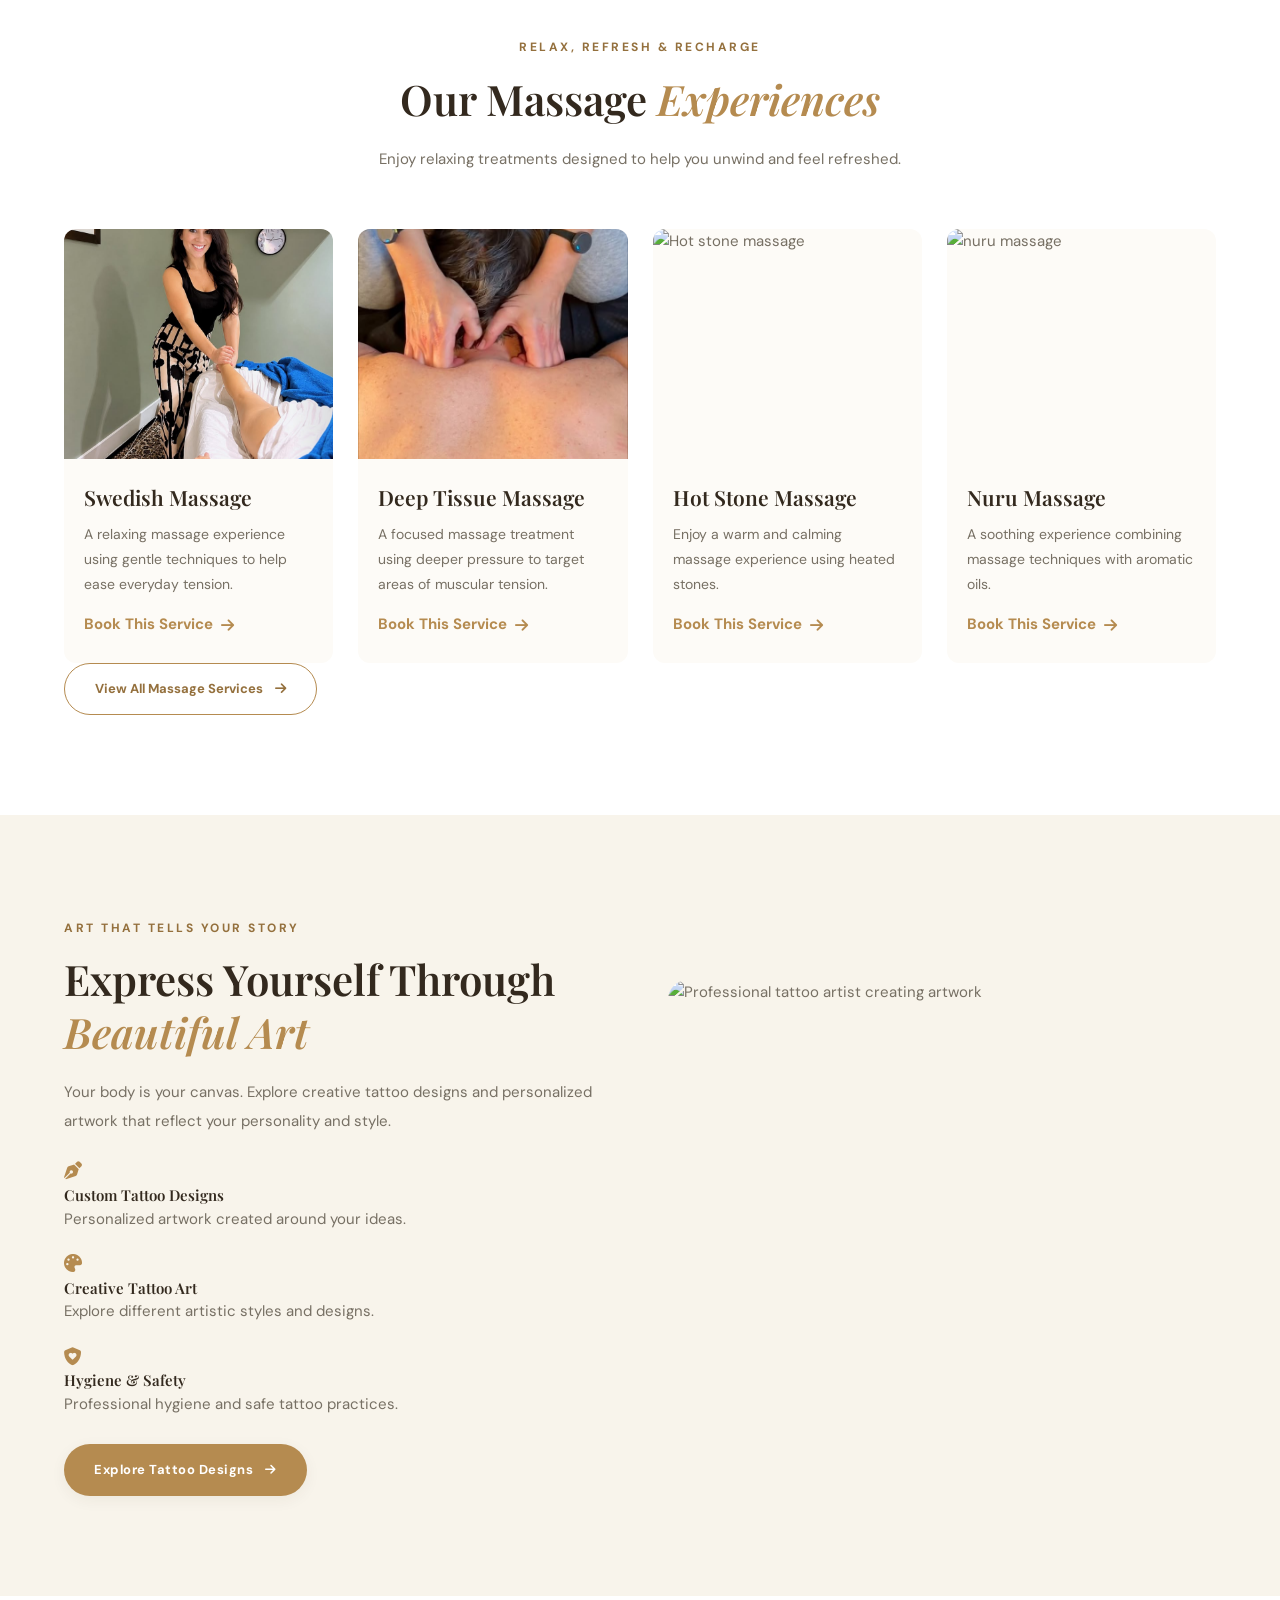
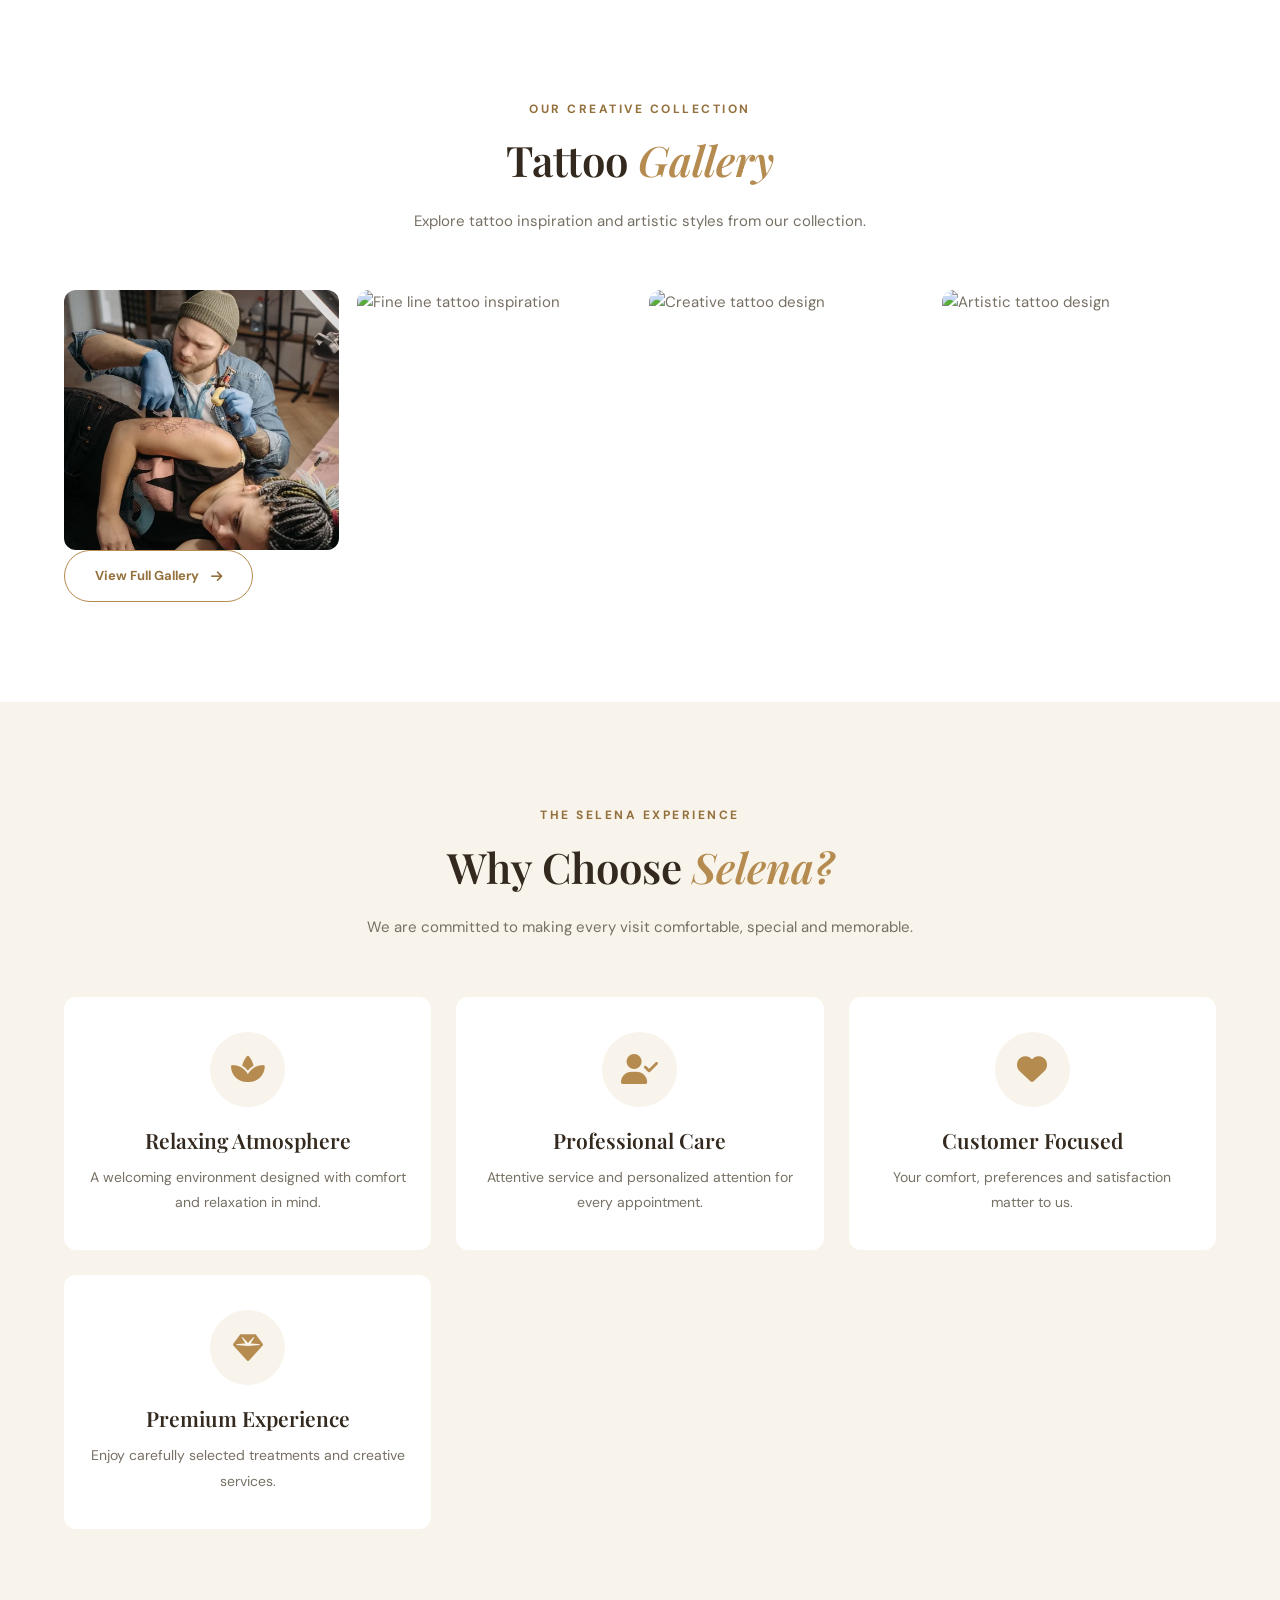
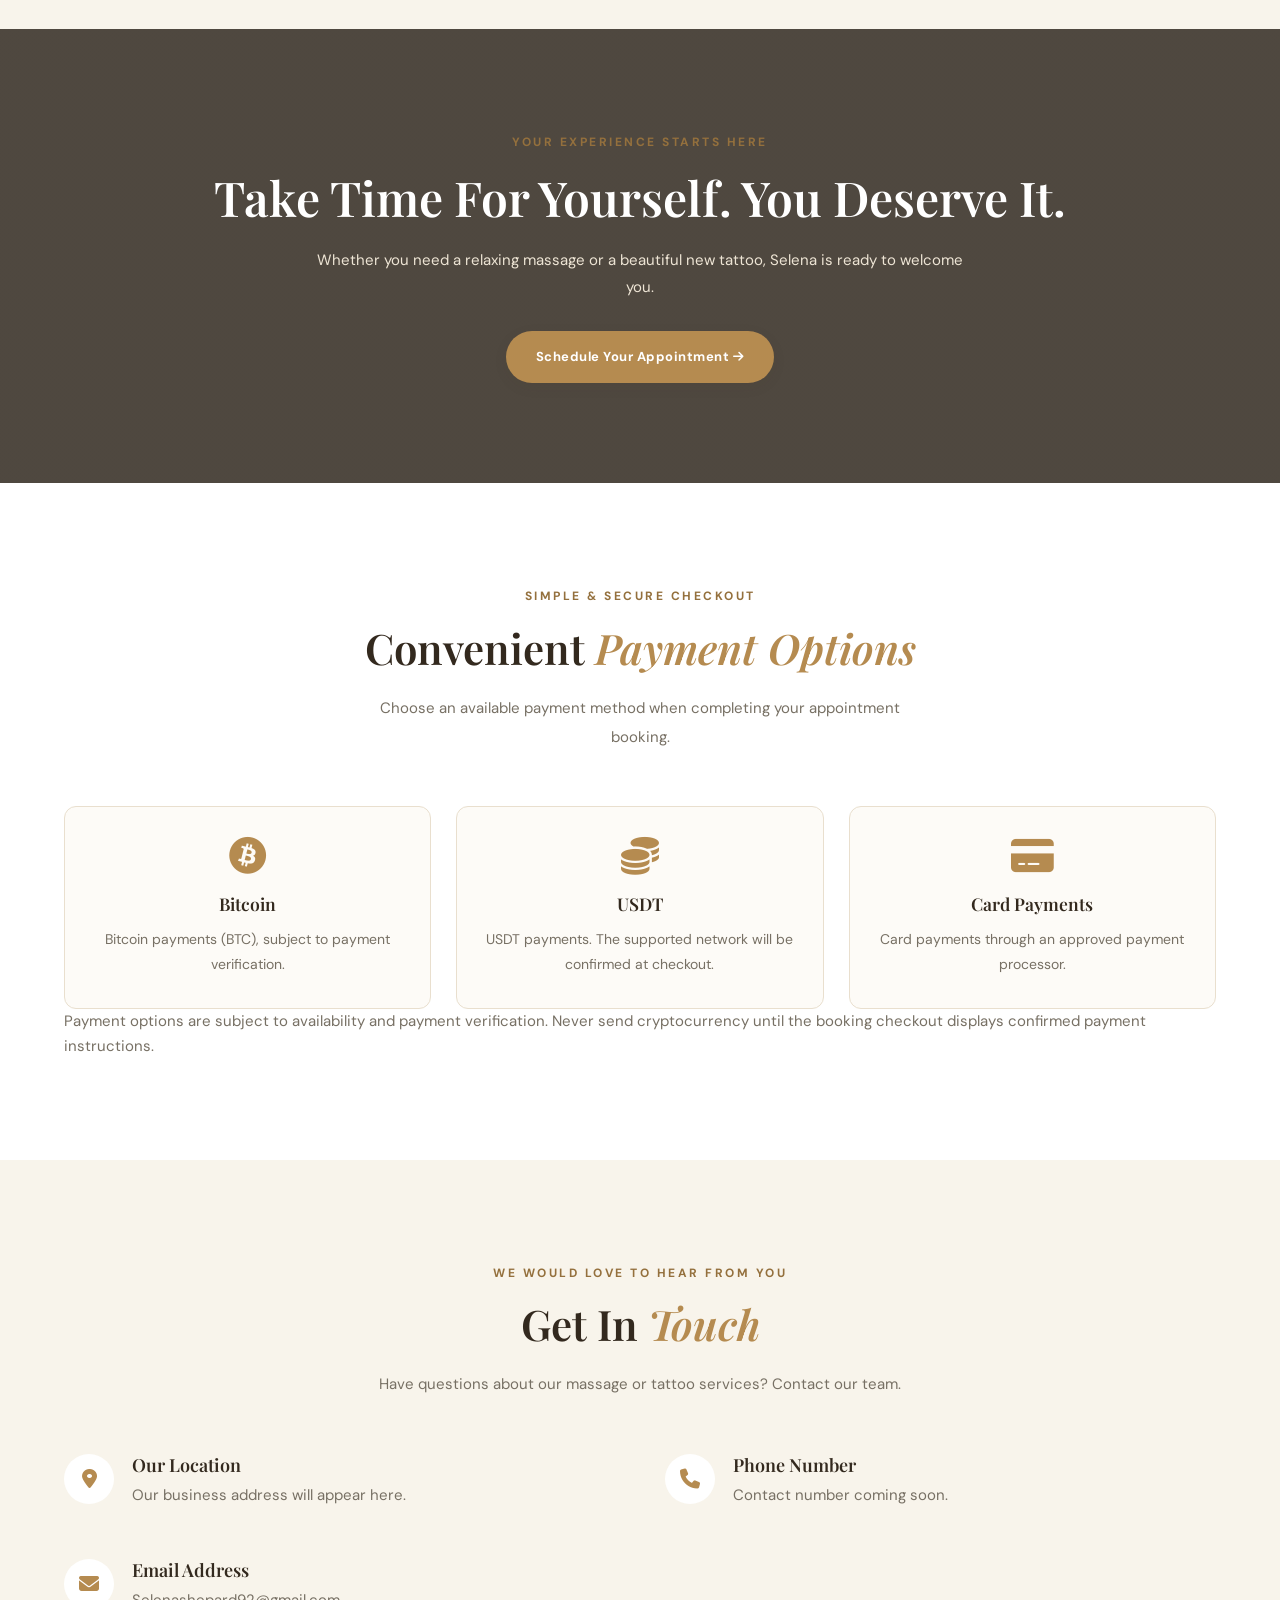
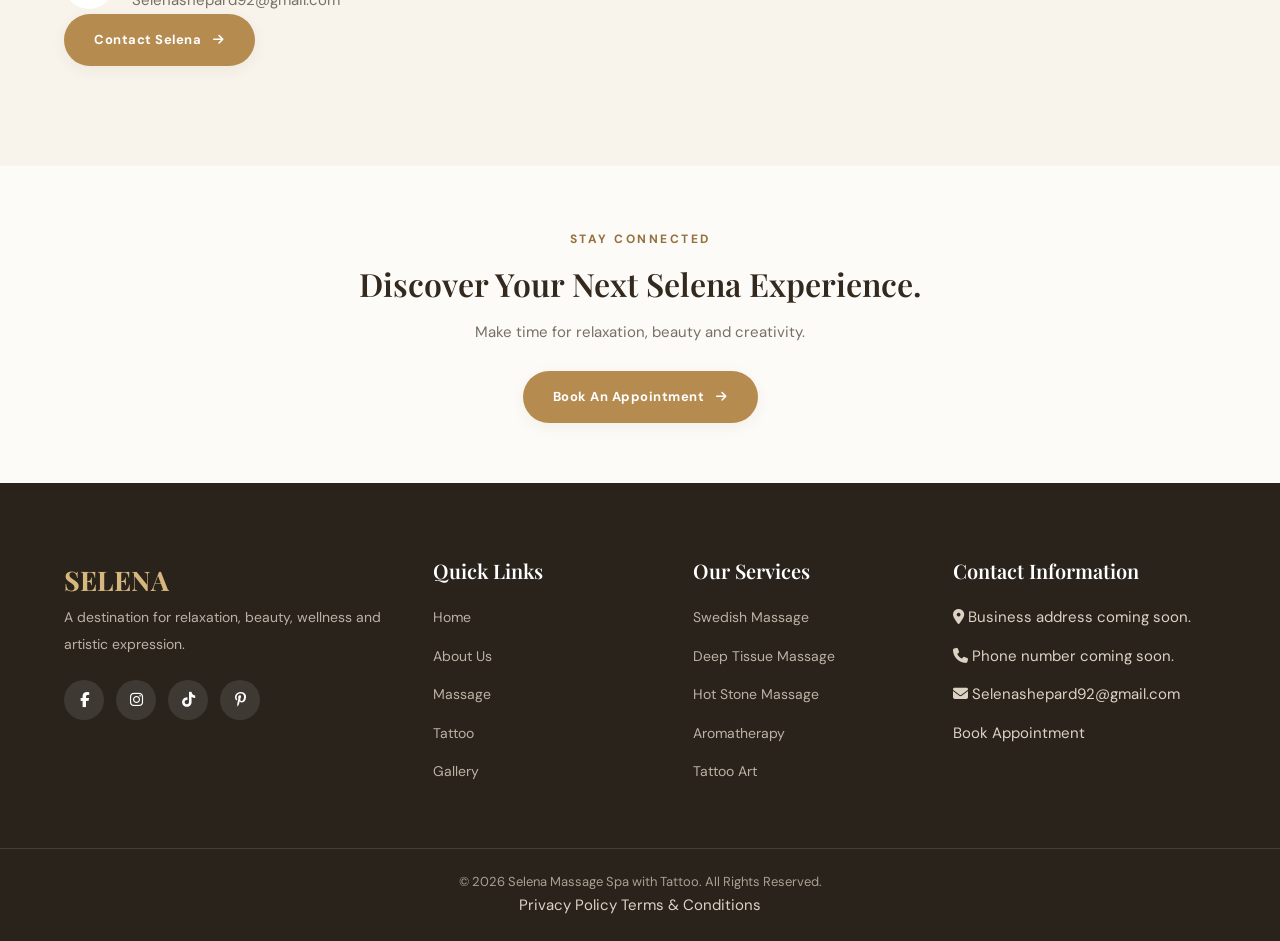
==== commit f6d8b593: "Update index.html" ====
--- a/index.html
+++ b/index.html
@@ -2,61 +2,37 @@
 <html lang="en">
 
 <head>
-
     <meta charset="UTF-8">
     <meta http-equiv="X-UA-Compatible" content="IE=edge">
-
     <meta name="viewport" content="width=device-width, initial-scale=1.0">
 
-    <meta name="description"
-        content="Welcome to Selena Massage Spa with Tattoo. Experience luxury massage treatments, professional tattoo artistry and personalized spa services.">
-
-    <meta name="keywords"
-        content="Selena Massage Spa, Massage Therapy, Tattoo Studio, Luxury Spa, Body Massage, Tattoo Art">
-
+    <meta name="description" content="Welcome to Selena Massage Spa with Tattoo. Experience luxury massage treatments, professional tattoo artistry and personalized spa services.">
+    <meta name="keywords" content="Selena Massage Spa, Massage Therapy, Tattoo Studio, Luxury Spa, Body Massage, Tattoo Art">
     <meta name="author" content="Selena Massage Spa">
-
-    <meta name="theme-color" content="#f8f3e9">
+    <meta name="theme-color" content="#f8f4eb">
 
     <title>Selena Massage Spa with Tattoo | Luxury Spa & Tattoo Studio</title>
 
     <!-- Google Fonts -->
-
     <link rel="preconnect" href="https://fonts.googleapis.com">
     <link rel="preconnect" href="https://fonts.gstatic.com" crossorigin>
-
-    <link
-        href="https://fonts.googleapis.com/css2?family=DM+Sans:wght@400;500;600;700;800&family=Playfair+Display:wght@400;500;600;700&display=swap"
-        rel="stylesheet">
-
-    <!-- Font Awesome Icons -->
-
-    <link
-        rel="stylesheet"
-        href="https://cdnjs.cloudflare.com/ajax/libs/font-awesome/6.5.2/css/all.min.css">
-
-    <!-- Main CSS -->
-
+    <link href="https://fonts.googleapis.com/css2?family=DM+Sans:wght@400;500;600;700;800&family=Playfair+Display:wght@400;500;600;700&display=swap" rel="stylesheet">
+
+    <!-- Font Awesome -->
+    <link rel="stylesheet" href="https://cdnjs.cloudflare.com/ajax/libs/font-awesome/6.5.2/css/all.min.css">
+
+    <!-- Website CSS -->
     <link rel="stylesheet" href="css/style.css">
-
-    <!-- Responsive CSS -->
-
     <link rel="stylesheet" href="css/responsive.css">
 
-    <!-- Website JavaScript -->
-
+    <!-- Website JavaScript: load once -->
     <script src="js/app.js" defer></script>
-
 </head>
 
 <body>
 
-    <!-- ================================
-         TOP ANNOUNCEMENT BAR
-    ================================= -->
-
+    <!-- TOP BAR -->
     <div class="top-bar">
-
         <div class="container top-bar-content">
 
             <p>
@@ -65,756 +41,500 @@
             </p>
 
             <div class="top-bar-contact">
-
                 <span>
                     <i class="fa-solid fa-clock"></i>
                     By Appointment
                 </span>
 
-                <a href="contact.html">
-                    Contact Us
-                </a>
-
-            </div>
-
-        </div>
-
+                <a href="contact.html">Contact Us</a>
+            </div>
+
+        </div>
     </div>
 
 
-    <!-- ================================
-         HEADER / NAVIGATION
-    ================================= -->
-
+    <!-- HEADER AND NAVIGATION -->
     <header class="header" id="header">
 
         <div class="container nav-container">
 
-            <!-- Logo -->
-
             <a href="index.html" class="logo">
-
                 <span class="logo-icon">
                     <i class="fa-solid fa-spa"></i>
                 </span>
 
                 <span class="logo-text">
-
                     <strong>SELENA</strong>
-
                     <small>MASSAGE SPA & TATTOO</small>
-
-                </span>
-
+                </span>
             </a>
 
-
-            <!-- Navigation -->
-
             <nav class="navbar" id="navbar">
 
                 <ul class="nav-links">
-
-                    <li>
-                        <a href="index.html" class="active">Home</a>
-                    </li>
-
-                    <li>
-                        <a href="about.html">About</a>
-                    </li>
-
-                    <li>
-                        <a href="massage.html">Massage</a>
-                    </li>
-
-                    <li>
-                        <a href="tattoo.html">Tattoo</a>
-                    </li>
-
-                    <li>
-                        <a href="gallery.html">Gallery</a>
-                    </li>
-
-                    <li>
-                        <a href="contact.html">Contact</a>
-                    </li>
-
+                    <li><a href="index.html" class="active">Home</a></li>
+                    <li><a href="about.html">About</a></li>
+                    <li><a href="massage.html">Massage</a></li>
+                    <li><a href="tattoo.html">Tattoo</a></li>
+                    <li><a href="gallery.html">Gallery</a></li>
+                    <li><a href="contact.html">Contact</a></li>
                 </ul>
 
-                <a href="booking.html" class="nav-book-btn">
+                <a href="booking.html" class="nav-booking-btn">
                     Book Appointment
                     <i class="fa-solid fa-arrow-right"></i>
                 </a>
 
             </nav>
 
-
-            <!-- Mobile Menu Button -->
-
+            <!-- MOBILE MENU BUTTON -->
             <button
                 class="menu-toggle"
                 id="menu-toggle"
+                type="button"
                 aria-label="Open navigation menu"
                 aria-expanded="false"
                 aria-controls="navbar">
 
                 <i class="fa-solid fa-bars"></i>
-
             </button>
 
         </div>
-
     </header>
 
 
-    <!-- ================================
-         HERO SECTION
-    ================================= -->
-
-    <section class="hero" id="home">
-
-        <div class="hero-overlay"></div>
+    <!-- HERO SECTION -->
+    <!-- <section class="hero" id="home"> -->
+
+        <!-- <div class="hero-overlay"></div> -->
+         <section class="hero" id="home">
+
+    <!-- Background Video -->
+    <video class="hero-video"
+           autoplay
+           muted
+           loop
+           playsinline
+           poster="images/hero/hero-spa.jpg">
+
+        <source src="videos/spa-background.mp4" type="video/mp4">
+
+    </video>
+
+    <!-- Dark Overlay -->
+    <div class="hero-overlay"></div>
 
         <div class="container hero-container">
 
             <div class="hero-content">
 
                 <span class="section-subtitle hero-subtitle">
-
                     <i class="fa-solid fa-star"></i>
-
                     EXPERIENCE THE ART OF RELAXATION
-
-                </span>
-
-                <h1>
-
+                </span>
+
+                <h1 class="hero-title">
                     Discover Your
                     <span>Beauty, Peace</span>
                     & Inner Luxury.
-
                 </h1>
 
-                <p>
-
+                <p class="hero-description">
                     Escape the everyday and experience exceptional
                     massage treatments, luxurious spa care and
                     beautiful tattoo artistry at Selena.
-
                 </p>
 
                 <div class="hero-buttons">
 
                     <a href="booking.html" class="primary-btn">
-
                         Book Your Experience
-
                         <i class="fa-solid fa-arrow-right"></i>
-
                     </a>
 
                     <a href="massage.html" class="secondary-btn">
-
                         Explore Services
-
                     </a>
 
                 </div>
 
-
                 <div class="hero-features">
 
                     <div>
-
                         <i class="fa-solid fa-spa"></i>
-
                         <span>Luxury Spa Care</span>
-
-                    </div>
-
-                    <div>
-
+                    </div>
+
+                    <div>
                         <i class="fa-solid fa-palette"></i>
-
                         <span>Creative Tattoo Art</span>
-
-                    </div>
-
-                    <div>
-
+                    </div>
+
+                    <div>
                         <i class="fa-solid fa-heart"></i>
-
                         <span>Personalized Service</span>
-
-                    </div>
-
-                </div>
-
-            </div>
-
-        </div>
-
+                    </div>
+
+                </div>
+
+            </div>
+        </div>
     </section>
 
 
-    <!-- ================================
-         WELCOME SECTION
-    ================================= -->
-
+    <!-- WELCOME SECTION -->
     <section class="welcome-section section-padding">
 
-        <div class="container welcome-grid">
+        <div class="container welcome-content">
 
             <div class="welcome-image">
-
                 <img
-                    src="image/spa-interior.jpg"
+                    src="image/welcome-spa.png"
                     alt="Beautiful luxury massage spa interior"
                     loading="lazy">
 
-                <div class="experience-card">
-
-                    <i class="fa-solid fa-gem"></i>
-
-                    <h3>Selena</h3>
-
-                    <p>Your Beauty, Our Passion</p>
-
-                </div>
-
-            </div>
-
-
-            <div class="welcome-content">
+            </div>
+
+            <div class="welcome-text">
 
                 <span class="section-subtitle">
-
                     WELCOME TO SELENA
-
                 </span>
 
                 <h2 class="section-title">
-
                     A Place Where
                     <span>Luxury Meets Care</span>
-
                 </h2>
 
                 <p>
-
                     At Selena Massage Spa with Tattoo, we believe
                     relaxation and personal expression should be
                     an unforgettable experience.
-
                 </p>
 
                 <p>
-
                     From soothing massage treatments to beautiful
                     tattoo designs, our goal is to provide a welcoming,
                     comfortable and professional environment for every
                     customer.
-
                 </p>
 
                 <div class="welcome-points">
 
                     <div>
-
-                        <i class="fa-solid fa-check-circle"></i>
-
+                        <i class="fa-solid fa-circle-check"></i>
                         Professional Service
-
-                    </div>
-
-                    <div>
-
-                        <i class="fa-solid fa-check-circle"></i>
-
+                    </div>
+
+                    <div>
+                        <i class="fa-solid fa-circle-check"></i>
                         Comfortable Environment
-
-                    </div>
-
-                    <div>
-
-                        <i class="fa-solid fa-check-circle"></i>
-
+                    </div>
+
+                    <div>
+                        <i class="fa-solid fa-circle-check"></i>
                         Personalized Experiences
-
                     </div>
 
                 </div>
 
                 <a href="about.html" class="primary-btn">
-
                     Discover Our Story
-
                     <i class="fa-solid fa-arrow-right"></i>
-
-                </a>
-
-            </div>
-
-        </div>
-
+                </a>
+
+            </div>
+        </div>
     </section>
 
 
-    <!-- ================================
-         MASSAGE SERVICES
-    ================================= -->
-
-    <section class="services-section section-padding" id="massage">
+    <!-- MASSAGE SERVICES -->
+    <section class="massage-section section-padding" id="massage">
 
         <div class="container">
 
             <div class="section-heading">
 
                 <span class="section-subtitle">
-
                     RELAX, REFRESH & RECHARGE
-
                 </span>
 
                 <h2 class="section-title">
-
                     Our Massage
                     <span>Experiences</span>
-
                 </h2>
 
                 <p>
-
                     Enjoy relaxing treatments designed to help you
                     unwind and feel refreshed.
-
-                </p>
-
-            </div>
-
+                </p>
+
+            </div>
 
             <div class="services-grid">
 
-
-                <!-- Service 1 -->
-
+                <!-- SERVICE 1 -->
                 <div class="service-card">
 
                     <div class="service-image">
-
                         <img
-                            src="image/deep-tissue.jpg"
+                            src="image/swedish-massage.jpg"
                             alt="Swedish massage treatment"
                             loading="lazy">
-
-                        <span class="service-number">01</span>
-
-                    </div>
-
-                    <div class="service-content">
+                    </div>
+
+                    <div class="service-info">
 
                         <h3>Swedish Massage</h3>
 
                         <p>
-
                             A relaxing massage experience using
                             gentle techniques to help ease everyday
                             tension.
-
                         </p>
 
-                        <a href="booking.html?service=swedish-massage">
-
+                        <a href="booking.html?service=swedish-massage" class="service-link">
                             Book This Service
-
                             <i class="fa-solid fa-arrow-right"></i>
-
                         </a>
 
                     </div>
-
-                </div>
-
-
-                <!-- Service 2 -->
-
+                </div>
+
+
+                <!-- SERVICE 2 -->
                 <div class="service-card">
 
                     <div class="service-image">
-
                         <img
-                            src="image/swedish-massage.jpg"
+                            src="image/deep-tissue.jpg"
                             alt="Deep tissue massage treatment"
                             loading="lazy">
-
-                        <span class="service-number">02</span>
-
-                    </div>
-
-                    <div class="service-content">
+                    </div>
+
+                    <div class="service-info">
 
                         <h3>Deep Tissue Massage</h3>
 
                         <p>
-
                             A focused massage treatment using
                             deeper pressure to target areas of
                             muscular tension.
-
                         </p>
 
-                        <a href="booking.html?service=deep-tissue">
-
+                        <a href="booking.html?service=deep-tissue" class="service-link">
                             Book This Service
-
                             <i class="fa-solid fa-arrow-right"></i>
-
                         </a>
 
                     </div>
-
-                </div>
-
-
-                <!-- Service 3 -->
-
+                </div>
+
+
+                <!-- SERVICE 3 -->
                 <div class="service-card">
 
                     <div class="service-image">
-
                         <img
-                            src="image/hot-stone.jpg"
+                            src="image/stone-massage.png"
                             alt="Hot stone massage"
                             loading="lazy">
-
-                        <span class="service-number">03</span>
-
-                    </div>
-
-                    <div class="service-content">
+                    </div>
+
+                    <div class="service-info">
 
                         <h3>Hot Stone Massage</h3>
 
                         <p>
-
                             Enjoy a warm and calming massage
                             experience using heated stones.
-
                         </p>
 
-                        <a href="booking.html?service=hot-stone">
-
+                        <a href="booking.html?service=hot-stone" class="service-link">
                             Book This Service
-
                             <i class="fa-solid fa-arrow-right"></i>
-
                         </a>
 
                     </div>
-
-                </div>
-
-
-                <!-- Service 4 -->
-
+                </div>
+
+
+                <!-- SERVICE 4 -->
                 <div class="service-card">
 
                     <div class="service-image">
-
                         <img
-                            src="image/aromatherapy.jpg"
-                            alt="Aromatherapy massage"
+                            src="image/nuru-massage.png"
+                            alt="nuru massage"
                             loading="lazy">
-
-                        <span class="service-number">04</span>
-
-                    </div>
-
-                    <div class="service-content">
-
-                        <h3>Aromatherapy Massage</h3>
+                    </div>
+
+                    <div class="service-info">
+
+                        <h3>Nuru Massage</h3>
 
                         <p>
-
                             A soothing experience combining
-                            massage techniques with aromatic
-                            oils.
-
+                            massage techniques with aromatic oils.
                         </p>
 
-                        <a href="booking.html?service=aromatherapy">
-
+                        <a href="booking.html?service=aromatherapy" class="service-link">
                             Book This Service
-
                             <i class="fa-solid fa-arrow-right"></i>
-
                         </a>
 
                     </div>
-
-                </div>
-
-            </div>
-
+                </div>
+
+            </div>
 
             <div class="section-button">
-
                 <a href="massage.html" class="outline-btn">
-
                     View All Massage Services
-
                     <i class="fa-solid fa-arrow-right"></i>
-
-                </a>
-
-            </div>
-
-        </div>
-
+                </a>
+            </div>
+
+        </div>
     </section>
 
 
-    <!-- ================================
-         TATTOO SECTION
-    ================================= -->
-
+    <!-- TATTOO SECTION -->
     <section class="tattoo-section section-padding" id="tattoo">
 
-        <div class="container tattoo-grid">
-
-            <div class="tattoo-content">
+        <div class="container tattoo-content">
+
+            <div class="tattoo-text">
 
                 <span class="section-subtitle">
-
                     ART THAT TELLS YOUR STORY
-
                 </span>
 
                 <h2 class="section-title">
-
                     Express Yourself
                     Through <span>Beautiful Art</span>
-
                 </h2>
 
                 <p>
-
                     Your body is your canvas. Explore creative
                     tattoo designs and personalized artwork
                     that reflect your personality and style.
-
                 </p>
 
                 <div class="tattoo-features">
 
                     <div>
-
                         <i class="fa-solid fa-pen-nib"></i>
-
                         <div>
-
                             <h4>Custom Tattoo Designs</h4>
-
                             <p>Personalized artwork created around your ideas.</p>
-
                         </div>
-
-                    </div>
-
-
-                    <div>
-
+                    </div>
+
+                    <div>
                         <i class="fa-solid fa-palette"></i>
-
                         <div>
-
                             <h4>Creative Tattoo Art</h4>
-
                             <p>Explore different artistic styles and designs.</p>
-
                         </div>
-
-                    </div>
-
-
-                    <div>
-
+                    </div>
+
+                    <div>
                         <i class="fa-solid fa-shield-heart"></i>
-
                         <div>
-
                             <h4>Hygiene & Safety</h4>
-
                             <p>Professional hygiene and safe tattoo practices.</p>
-
                         </div>
-
                     </div>
 
                 </div>
 
                 <a href="tattoo.html" class="primary-btn">
-
                     Explore Tattoo Designs
-
                     <i class="fa-solid fa-arrow-right"></i>
-
-                </a>
-
-            </div>
-
+                </a>
+
+            </div>
 
             <div class="tattoo-image">
 
                 <img
-                    src="image/tattoo-artist.jpg"
+                    src="image/tatto-artist.png"
                     alt="Professional tattoo artist creating artwork"
                     loading="lazy">
 
-                <div class="tattoo-image-label">
-
-                    <i class="fa-solid fa-star"></i>
-
-                    <span>ARTISTIC EXPRESSION</span>
-
-                </div>
-
-            </div>
-
-        </div>
-
+            </div>
+
+        </div>
     </section>
 
 
-    <!-- ================================
-         FEATURED TATTOO GALLERY
-    ================================= -->
-
-    <section class="gallery-section section-padding">
+    <!-- TATTOO GALLERY -->
+    <section class="tattoo-gallery section-padding">
 
         <div class="container">
 
             <div class="section-heading">
 
                 <span class="section-subtitle">
-
                     OUR CREATIVE COLLECTION
-
                 </span>
 
                 <h2 class="section-title">
-
                     Tattoo <span>Gallery</span>
-
                 </h2>
 
                 <p>
-
                     Explore tattoo inspiration and artistic
                     styles from our collection.
-
-                </p>
-
-            </div>
-
+                </p>
+
+            </div>
 
             <div class="gallery-grid">
 
                 <a href="gallery.html" class="gallery-item">
-
                     <img
                         src="image/tattoo-1.png"
                         alt="Floral tattoo inspiration"
                         loading="lazy">
-
-                    <div class="gallery-overlay">
-
-                        <span>Floral Art</span>
-
-                        <i class="fa-solid fa-plus"></i>
-
-                    </div>
-
-                </a>
-
+                </a>
 
                 <a href="gallery.html" class="gallery-item">
-
                     <img
-                        src="image/tattoo-1.png"
+                        src="image/tattoo-2.png"
                         alt="Fine line tattoo inspiration"
                         loading="lazy">
-
-                    <div class="gallery-overlay">
-
-                        <span>Fine Line Art</span>
-
-                        <i class="fa-solid fa-plus"></i>
-
-                    </div>
-
-                </a>
-
+                </a>
 
                 <a href="gallery.html" class="gallery-item">
-
                     <img
-                        src="image/tattoo-1.png"
+                        src="image/tattoo-3.png"
                         alt="Creative tattoo design"
                         loading="lazy">
-
-                    <div class="gallery-overlay">
-
-                        <span>Creative Designs</span>
-
-                        <i class="fa-solid fa-plus"></i>
-
-                    </div>
-
-                </a>
-
+                </a>
 
                 <a href="gallery.html" class="gallery-item">
-
                     <img
-                        src="image/tattoo-1.png"
+                        src="image/tattoo-4.png"
                         alt="Artistic tattoo design"
                         loading="lazy">
-
-                    <div class="gallery-overlay">
-
-                        <span>Artistic Style</span>
-
-                        <i class="fa-solid fa-plus"></i>
-
-                    </div>
-
-                </a>
-
-            </div>
-
+                </a>
+
+            </div>
 
             <div class="section-button">
-
                 <a href="gallery.html" class="outline-btn">
-
                     View Full Gallery
-
                     <i class="fa-solid fa-arrow-right"></i>
-
-                </a>
-
-            </div>
-
-        </div>
-
+                </a>
+            </div>
+
+        </div>
     </section>
 
 
-    <!-- ================================
-         WHY CHOOSE US
-    ================================= -->
-
+    <!-- WHY CHOOSE SELENA -->
     <section class="why-section section-padding">
 
         <div class="container">
@@ -822,241 +542,156 @@
             <div class="section-heading">
 
                 <span class="section-subtitle">
-
                     THE SELENA EXPERIENCE
-
                 </span>
 
                 <h2 class="section-title">
-
                     Why Choose <span>Selena?</span>
-
                 </h2>
 
                 <p>
-
                     We are committed to making every visit
                     comfortable, special and memorable.
-
-                </p>
-
-            </div>
-
+                </p>
+
+            </div>
 
             <div class="why-grid">
 
                 <div class="why-card">
-
-                    <i class="fa-solid fa-spa"></i>
-
+                    <div class="why-icon">
+                        <i class="fa-solid fa-spa"></i>
+                    </div>
                     <h3>Relaxing Atmosphere</h3>
-
                     <p>
-
                         A welcoming environment designed
                         with comfort and relaxation in mind.
-
                     </p>
-
-                </div>
-
+                </div>
 
                 <div class="why-card">
-
-                    <i class="fa-solid fa-user-check"></i>
-
+                    <div class="why-icon">
+                        <i class="fa-solid fa-user-check"></i>
+                    </div>
                     <h3>Professional Care</h3>
-
                     <p>
-
                         Attentive service and personalized
                         attention for every appointment.
-
                     </p>
-
-                </div>
-
+                </div>
 
                 <div class="why-card">
-
-                    <i class="fa-solid fa-heart"></i>
-
+                    <div class="why-icon">
+                        <i class="fa-solid fa-heart"></i>
+                    </div>
                     <h3>Customer Focused</h3>
-
                     <p>
-
                         Your comfort, preferences and
                         satisfaction matter to us.
-
                     </p>
-
-                </div>
-
+                </div>
 
                 <div class="why-card">
-
-                    <i class="fa-solid fa-gem"></i>
-
+                    <div class="why-icon">
+                        <i class="fa-solid fa-gem"></i>
+                    </div>
                     <h3>Premium Experience</h3>
-
                     <p>
-
                         Enjoy carefully selected treatments
                         and creative services.
-
                     </p>
-
-                </div>
-
-            </div>
-
-        </div>
-
+                </div>
+
+            </div>
+        </div>
     </section>
 
 
-    <!-- ================================
-         BOOKING CALL TO ACTION
-    ================================= -->
-
+    <!-- BOOKING CALL TO ACTION -->
     <section class="booking-cta">
 
-        <div class="booking-cta-overlay"></div>
-
-        <div class="container booking-cta-content">
+        <div class="container">
 
             <span class="section-subtitle">
-
                 YOUR EXPERIENCE STARTS HERE
-
             </span>
 
             <h2>
-
                 Take Time For Yourself.
                 You Deserve It.
-
             </h2>
 
             <p>
-
                 Whether you need a relaxing massage or
                 a beautiful new tattoo, Selena is ready
                 to welcome you.
-
             </p>
 
             <a href="booking.html" class="primary-btn">
-
                 Schedule Your Appointment
-
                 <i class="fa-solid fa-arrow-right"></i>
-
             </a>
 
         </div>
-
     </section>
 
 
-    <!-- ================================
-         PAYMENT INFORMATION
-    ================================= -->
-
+    <!-- PAYMENT INFORMATION -->
     <section class="payment-section section-padding">
 
-        <div class="container payment-container">
-
-            <div class="payment-content">
+        <div class="container">
+
+            <div class="section-heading">
 
                 <span class="section-subtitle">
-
                     SIMPLE & SECURE CHECKOUT
-
                 </span>
 
                 <h2 class="section-title">
-
                     Convenient <span>Payment Options</span>
-
                 </h2>
 
                 <p>
-
                     Choose an available payment method when
                     completing your appointment booking.
-
-                </p>
-
-            </div>
-
-
-            <div class="payment-methods">
+                </p>
+
+            </div>
+
+            <div class="payment-grid">
 
                 <div class="payment-card">
-
                     <i class="fa-brands fa-bitcoin"></i>
-
-                    <div>
-
-                        <h4>Bitcoin</h4>
-
-                        <span>BTC payments</span>
-
-                    </div>
-
-                </div>
-
+                    <h3>Bitcoin</h3>
+                    <p>Bitcoin payments (BTC), subject to payment verification.</p>
+                </div>
 
                 <div class="payment-card">
-
                     <i class="fa-solid fa-coins"></i>
-
-                    <div>
-
-                        <h4>USDT</h4>
-
-                        <span>Supported network to be confirmed</span>
-
-                    </div>
-
-                </div>
-
+                    <h3>USDT</h3>
+                    <p>USDT payments. The supported network will be confirmed at checkout.</p>
+                </div>
 
                 <div class="payment-card">
-
                     <i class="fa-solid fa-credit-card"></i>
-
-                    <div>
-
-                        <h4>Card Payments</h4>
-
-                        <span>Through an approved payment processor</span>
-
-                    </div>
-
+                    <h3>Card Payments</h3>
+                    <p>Card payments through an approved payment processor.</p>
                 </div>
 
             </div>
 
             <p class="payment-note">
-
                 Payment options are subject to availability and
                 payment verification. Never send cryptocurrency
-                to an address until the booking checkout displays
-                the confirmed payment instructions.
-
+                until the booking checkout displays confirmed
+                payment instructions.
             </p>
 
         </div>
-
     </section>
 
 
-    <!-- ================================
-         CONTACT SECTION
-    ================================= -->
-
+    <!-- CONTACT SECTION -->
     <section class="contact-section section-padding">
 
         <div class="container">
@@ -1064,296 +699,212 @@
             <div class="section-heading">
 
                 <span class="section-subtitle">
-
                     WE WOULD LOVE TO HEAR FROM YOU
-
                 </span>
 
                 <h2 class="section-title">
-
                     Get In <span>Touch</span>
-
                 </h2>
 
                 <p>
-
                     Have questions about our massage or tattoo
                     services? Contact our team.
-
-                </p>
-
-            </div>
-
+                </p>
+
+            </div>
 
             <div class="contact-grid">
 
-                <div class="contact-card">
-
-                    <i class="fa-solid fa-location-dot"></i>
-
-                    <h3>Our Location</h3>
-
-                    <p>Our business address will appear here.</p>
-
-                </div>
-
-
-                <div class="contact-card">
-
-                    <i class="fa-solid fa-phone"></i>
-
-                    <h3>Phone Number</h3>
-
-                    <p>Contact number coming soon.</p>
-
-                </div>
-
-
-                <div class="contact-card">
-
-                    <i class="fa-solid fa-envelope"></i>
-
-                    <h3>Email Address</h3>
-
-                    <p>Business email coming soon.</p>
-
-                </div>
-
-            </div>
-
-
-            <div class="contact-button">
-
+                <div class="contact-item">
+                    <div class="contact-icon">
+                        <i class="fa-solid fa-location-dot"></i>
+                    </div>
+                    <div>
+                        <h3>Our Location</h3>
+                        <p>Our business address will appear here.</p>
+                    </div>
+                </div>
+
+                <div class="contact-item">
+                    <div class="contact-icon">
+                        <i class="fa-solid fa-phone"></i>
+                    </div>
+                    <div>
+                        <h3>Phone Number</h3>
+                        <p>Contact number coming soon.</p>
+                    </div>
+                </div>
+
+                <div class="contact-item">
+                    <div class="contact-icon">
+                        <i class="fa-solid fa-envelope"></i>
+                    </div>
+                    <div>
+                        <h3>Email Address</h3>
+                        <p>
+                            <a href="mailto:Selenashepard92@gmail.com">
+                                Selenashepard92@gmail.com
+                            </a>
+                        </p>
+                    </div>
+                </div>
+
+            </div>
+
+            <div class="section-button">
                 <a href="contact.html" class="primary-btn">
-
                     Contact Selena
-
                     <i class="fa-solid fa-arrow-right"></i>
-
-                </a>
-
-            </div>
-
-        </div>
-
+                </a>
+            </div>
+
+        </div>
     </section>
 
 
-    <!-- ================================
-         NEWSLETTER / FINAL CTA
-    ================================= -->
-
+    <!-- FINAL BOOKING CTA -->
     <section class="newsletter-section">
 
-        <div class="container newsletter-container">
-
-            <div>
-
-                <span class="section-subtitle">
-
-                    STAY CONNECTED
-
-                </span>
-
-                <h2>
-
-                    Discover Your Next
-                    Selena Experience.
-
-                </h2>
-
-            </div>
-
-            <a href="booking.html" class="secondary-btn">
-
+        <div class="container">
+
+            <span class="section-subtitle">
+                STAY CONNECTED
+            </span>
+
+            <h2>
+                Discover Your Next
+                Selena Experience.
+            </h2>
+
+            <p>
+                Make time for relaxation, beauty and creativity.
+            </p>
+
+            <a href="booking.html" class="primary-btn">
                 Book An Appointment
-
                 <i class="fa-solid fa-arrow-right"></i>
-
             </a>
 
         </div>
-
     </section>
 
 
-    <!-- ================================
-         FOOTER
-    ================================= -->
-
+    <!-- FOOTER -->
     <footer class="footer">
 
         <div class="container footer-grid">
 
-
-            <!-- Footer Brand -->
-
-            <div class="footer-brand">
-
-                <a href="index.html" class="logo footer-logo">
-
-                    <span class="logo-icon">
-
-                        <i class="fa-solid fa-spa"></i>
-
-                    </span>
-
-                    <span class="logo-text">
-
-                        <strong>SELENA</strong>
-
-                        <small>MASSAGE SPA & TATTOO</small>
-
-                    </span>
-
+            <!-- FOOTER BRAND -->
+            <div class="footer-about">
+
+                <a href="index.html" class="footer-logo">
+                    SELENA
                 </a>
 
                 <p>
-
                     A destination for relaxation, beauty,
                     wellness and artistic expression.
-
-                </p>
-
-
-                <div class="social-links">
+                </p>
+
+                <div class="footer-socials">
 
                     <a href="#" aria-label="Facebook">
-
                         <i class="fa-brands fa-facebook-f"></i>
-
                     </a>
 
                     <a href="#" aria-label="Instagram">
-
                         <i class="fa-brands fa-instagram"></i>
-
                     </a>
 
                     <a href="#" aria-label="TikTok">
-
                         <i class="fa-brands fa-tiktok"></i>
-
                     </a>
 
                     <a href="#" aria-label="Pinterest">
-
                         <i class="fa-brands fa-pinterest-p"></i>
-
                     </a>
 
                 </div>
-
-            </div>
-
-
-            <!-- Quick Links -->
-
-            <div class="footer-links">
+            </div>
+
+
+            <!-- QUICK LINKS -->
+            <div class="footer-column">
 
                 <h3>Quick Links</h3>
 
                 <ul>
-
                     <li><a href="index.html">Home</a></li>
-
                     <li><a href="about.html">About Us</a></li>
-
                     <li><a href="massage.html">Massage</a></li>
-
                     <li><a href="tattoo.html">Tattoo</a></li>
-
                     <li><a href="gallery.html">Gallery</a></li>
-
                 </ul>
 
             </div>
 
 
-            <!-- Services -->
-
-            <div class="footer-links">
+            <!-- SERVICES -->
+            <div class="footer-column">
 
                 <h3>Our Services</h3>
 
                 <ul>
-
                     <li><a href="massage.html">Swedish Massage</a></li>
-
                     <li><a href="massage.html">Deep Tissue Massage</a></li>
-
                     <li><a href="massage.html">Hot Stone Massage</a></li>
-
                     <li><a href="massage.html">Aromatherapy</a></li>
-
                     <li><a href="tattoo.html">Tattoo Art</a></li>
-
                 </ul>
 
             </div>
 
 
-            <!-- Footer Contact -->
-
-            <div class="footer-contact">
+            <!-- CONTACT INFORMATION -->
+            <div class="footer-column">
 
                 <h3>Contact Information</h3>
 
+                <ul>
+                    <li>
+                        <i class="fa-solid fa-location-dot"></i>
+                        Business address coming soon.
+                    </li>
+
+                    <li>
+                        <i class="fa-solid fa-phone"></i>
+                        Phone number coming soon.
+                    </li>
+
+                    <li>
+                        <i class="fa-solid fa-envelope"></i>
+                        Selenashepard92@gmail.com
+                    </li>
+                </ul>
+
+                <a href="booking.html" class="footer-book-btn">
+                    Book Appointment
+                </a>
+
+            </div>
+
+        </div>
+
+
+        <!-- FOOTER BOTTOM -->
+        <div class="footer-bottom">
+
+            <div class="container">
+
                 <p>
-
-                    <i class="fa-solid fa-location-dot"></i>
-
-                    Business address coming soon.
-
-                </p>
-
-                <p>
-
-                    <i class="fa-solid fa-phone"></i>
-
-                    Phone number coming soon.
-
-                </p>
-
-                <p>
-
-                    <i class="fa-solid fa-envelope"></i>
-
-                    Business email coming soon.
-
-                </p>
-
-                <a href="booking.html" class="footer-book-btn">
-
-                    Book Appointment
-
-                </a>
-
-            </div>
-
-        </div>
-
-
-        <!-- Footer Bottom -->
-
-        <div class="footer-bottom">
-
-            <div class="container footer-bottom-content">
-
-                <p>
-
                     &copy; <span id="current-year">2026</span>
                     Selena Massage Spa with Tattoo.
                     All Rights Reserved.
-
                 </p>
 
                 <div>
-
                     <a href="privacy.html">Privacy Policy</a>
-
                     <a href="terms.html">Terms & Conditions</a>
-
                 </div>
 
             </div>
@@ -1362,8 +913,5 @@
 
     </footer>
 
-
 </body>
-
 </html>
-
